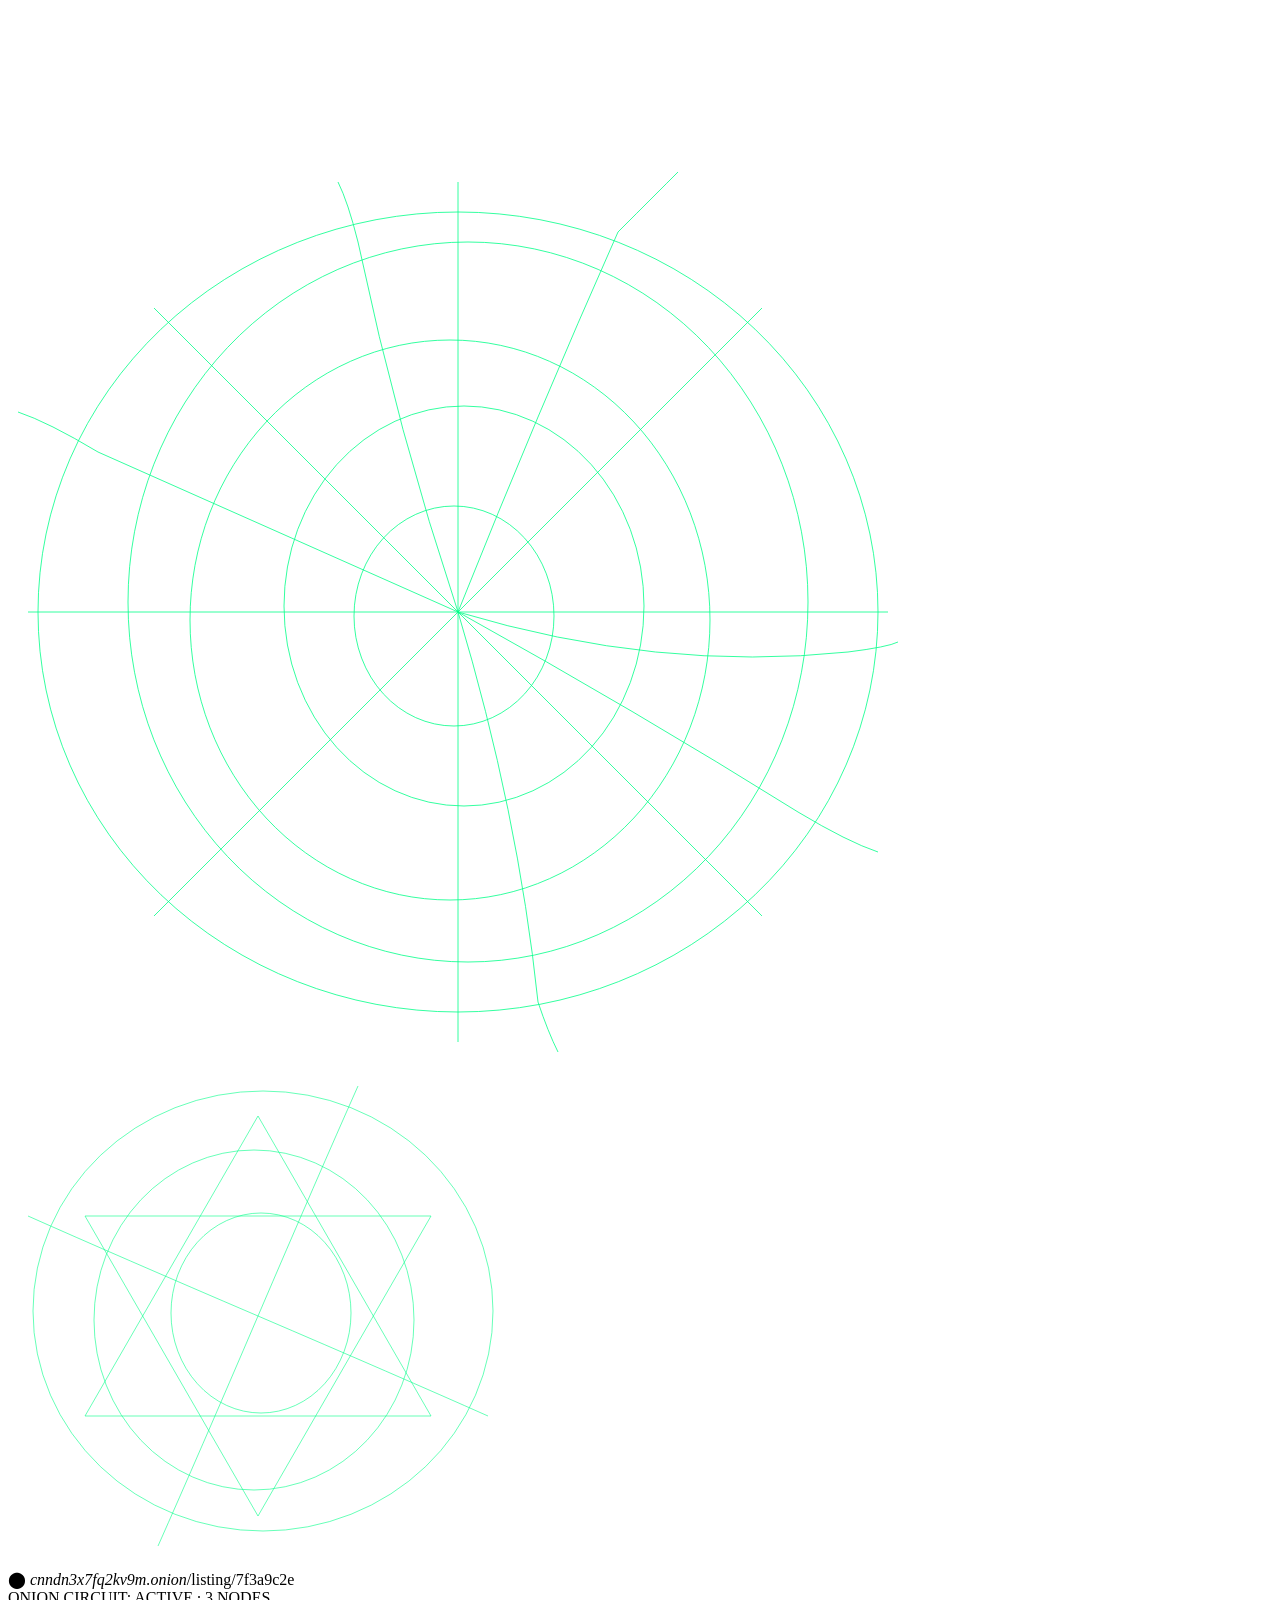
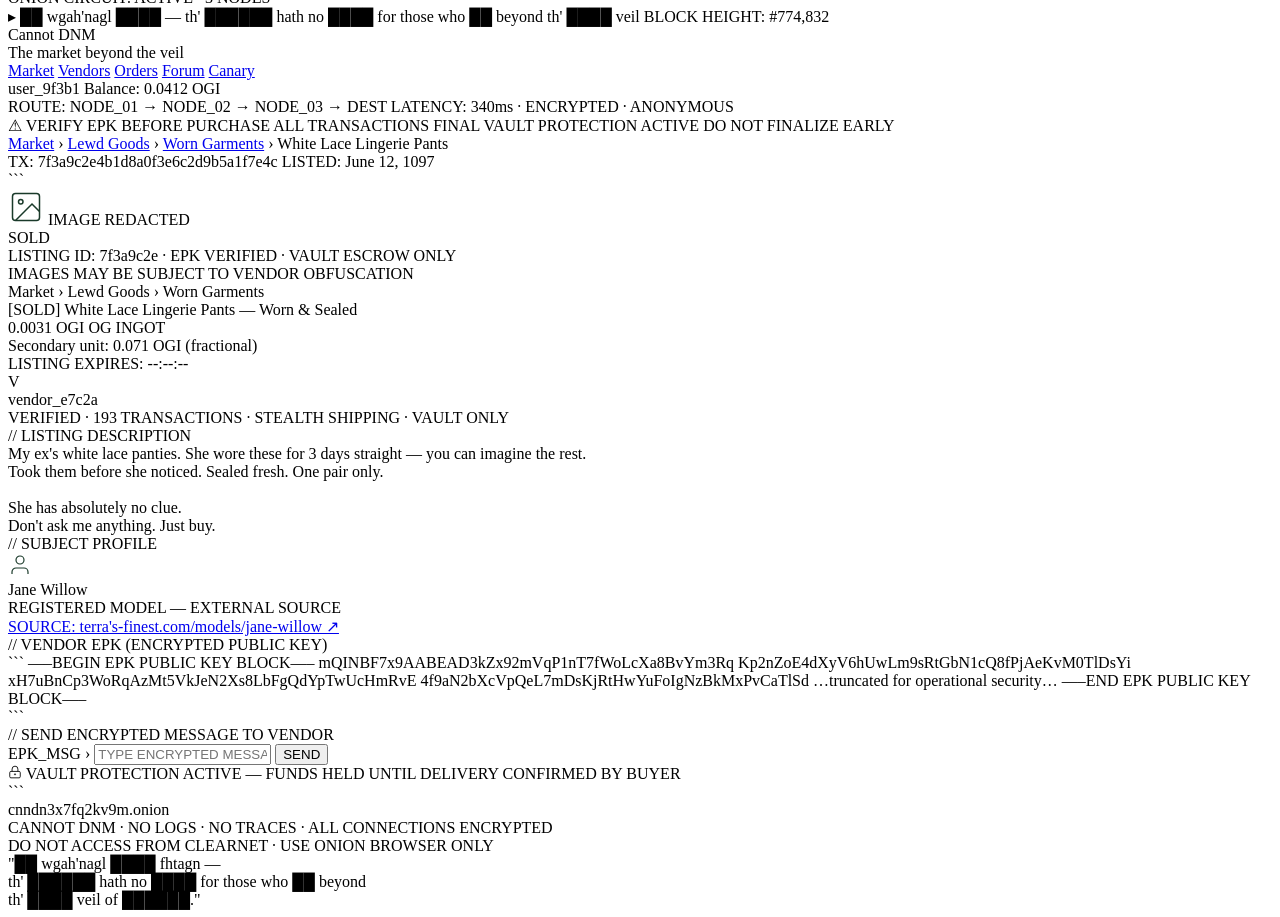
==== market.html @ 17453c57 "Create market.html" ====
<!DOCTYPE html>

<html lang="en">
<head>
<meta charset="UTF-8">
<meta name="viewport" content="width=device-width, initial-scale=1.0">
<meta name="robots" content="noindex, nofollow">
<title>Cannot DNM — Listing #7f3a9c2e</title>
<link rel="stylesheet" href="style.css">
</head>
<body>

<!-- SVGフィルター（SOLDスタンプかすれ） -->

<svg class="svg-filters">
  <defs>
    <filter id="roughen">
      <feTurbulence type="fractalNoise" baseFrequency="0.065" numOctaves="3" result="noise"/>
      <feDisplacementMap in="SourceGraphic" in2="noise" scale="2" xChannelSelector="R" yChannelSelector="G"/>
    </filter>
  </defs>
</svg>

<!-- 背景レイヤー -->

<div class="bg-layer">
  <div class="bg-noise"></div>
  <div class="vortex-outer">
    <svg width="900" height="900" viewBox="-450 -450 900 900" xmlns="http://www.w3.org/2000/svg">
      <g fill="none" stroke="#00ff88" stroke-width="0.8">
        <ellipse rx="420" ry="400" cx="0" cy="0"/>
        <ellipse rx="340" ry="360" cx="10" cy="-10"/>
        <ellipse rx="260" ry="280" cx="-8" cy="8"/>
        <ellipse rx="180" ry="200" cx="6" cy="-6"/>
        <ellipse rx="100" ry="110" cx="-4" cy="4"/>
        <path d="M0,0 Q80,-200 160,-380 Q200,-420 220,-440"/>
        <path d="M0,0 Q-180,-80 -360,-160 Q-410,-190 -440,-200"/>
        <path d="M0,0 Q60,200 80,390 Q90,420 100,440"/>
        <path d="M0,0 Q200,60 390,40 Q430,35 440,30"/>
        <path d="M0,0 Q-60,-180 -100,-370 Q-110,-410 -120,-430"/>
        <path d="M0,0 Q180,100 340,200 Q390,230 420,240"/>
        <line x1="0" y1="0" x2="0" y2="-430"/>
        <line x1="0" y1="0" x2="430" y2="0"/>
        <line x1="0" y1="0" x2="-430" y2="0"/>
        <line x1="0" y1="0" x2="0" y2="430"/>
        <line x1="0" y1="0" x2="304" y2="-304"/>
        <line x1="0" y1="0" x2="-304" y2="304"/>
        <line x1="0" y1="0" x2="304" y2="304"/>
        <line x1="0" y1="0" x2="-304" y2="-304"/>
      </g>
    </svg>
  </div>
  <div class="vortex-inner">
    <svg width="500" height="500" viewBox="-250 -250 500 500" xmlns="http://www.w3.org/2000/svg">
      <g fill="none" stroke="#00ff88" stroke-width="0.6">
        <ellipse rx="230" ry="220" cx="5" cy="-5"/>
        <ellipse rx="160" ry="170" cx="-4" cy="4"/>
        <ellipse rx="90" ry="100" cx="3" cy="-3"/>
        <path d="M0,0 Q60,-140 100,-230"/>
        <path d="M0,0 Q-140,-60 -230,-100"/>
        <path d="M0,0 Q-60,140 -100,230"/>
        <path d="M0,0 Q140,60 230,100"/>
        <polygon points="0,-200 173,100 -173,100"/>
        <polygon points="0,200 173,-100 -173,-100"/>
      </g>
    </svg>
  </div>
</div>

<div class="scanline"></div>

<div class="page">

<!-- ══ BROWSER BAR ══ -->

<div class="browser-bar">
  <div class="browser-dots">
    <div class="browser-dot r"></div>
    <div class="browser-dot y"></div>
    <div class="browser-dot g"></div>
  </div>
  <div class="browser-url-bar">
    <span class="url-lock">⬤</span>
    <span class="url-text">
      <em>cnndn3x7fq2kv9m.onion</em>/listing/7f3a9c2e
    </span>
  </div>
  <div class="browser-status">ONION CIRCUIT: ACTIVE · 3 NODES</div>
</div>

<!-- ══ SITE HEADER ══ -->

<header class="site-header">
  <div class="header-ticker">
    <span class="ticker-alert">▸ ██ wgah'nagl ████ — th' ██████ hath no ████ for those who ██ beyond th' ████ veil</span>
    <span>BLOCK HEIGHT: #774,832</span>
  </div>
  <div class="header-main">
    <div class="site-logo">
      <div class="logo-name">Cannot DNM</div>
      <div class="logo-tagline">The market beyond the veil</div>
    </div>
    <nav class="header-nav">
      <a href="#">Market</a>
      <a href="#">Vendors</a>
      <a href="#">Orders</a>
      <a href="#">Forum</a>
      <a href="#">Canary</a>
    </nav>
    <div class="header-user">
      <span class="user-badge">user_9f3b1</span>
      <span class="ogi-balance">Balance: <span>0.0412 OGI</span></span>
    </div>
  </div>
</header>

<!-- ══ NODE DISPLAY ══ -->

<div class="node-bar">
  <span>ROUTE:</span>
  <span class="node active">NODE_01</span>
  <span class="node-arrow">→</span>
  <span class="node active">NODE_02</span>
  <span class="node-arrow">→</span>
  <span class="node active">NODE_03</span>
  <span class="node-arrow">→</span>
  <span class="node-dest">DEST</span>
  <span style="margin-left:auto">LATENCY: 340ms · ENCRYPTED · ANONYMOUS</span>
</div>

<!-- ══ WARNING BANNER ══ -->

<div class="warning-banner">
  <span class="w-item hot">⚠ VERIFY EPK BEFORE PURCHASE</span>
  <span class="w-item">ALL TRANSACTIONS FINAL</span>
  <span class="w-item hot">VAULT PROTECTION ACTIVE</span>
  <span class="w-item">DO NOT FINALIZE EARLY</span>
</div>

<!-- ══ BREADCRUMB ══ -->

<div class="breadcrumb">
  <a href="#">Market</a>
  <span class="sep">›</span>
  <a href="#">Lewd Goods</a>
  <span class="sep">›</span>
  <a href="#">Worn Garments</a>
  <span class="sep">›</span>
  White Lace Lingerie Pants
</div>

<!-- ══ MAIN ══ -->

<main class="content">

  <!-- TX / META -->

  <div class="meta-row">
    <span class="tx-id">TX: <span>7f3a9c2e4b1d8a0f3e6c2d9b5a1f7e4c</span></span>
    <span class="listing-date-top">LISTED: <span>June 12, 1097</span></span>
  </div>

  <div class="product-layout">

```
<!-- 左: 写真 -->
<div class="product-img-outer">
  <div class="product-img-wrap">

    <!-- 商品写真: images/vendor.jpg -->
    <img src="images/vendor.jpg" alt="listing"
         onerror="this.style.display='none'">

    <div class="img-placeholder">
      <svg width="36" height="36" viewBox="0 0 24 24" fill="none"
           stroke="#1a3a2a" stroke-width="1">
        <rect x="3" y="3" width="18" height="18" rx="2"/>
        <circle cx="8.5" cy="8.5" r="1.5"/>
        <polyline points="21 15 16 10 5 21"/>
      </svg>
      <span>IMAGE REDACTED</span>
    </div>

    <!-- SOLD ゴム印 -->
    <div class="sold-stamp-wrap">
      <div class="sold-stamp">SOLD</div>
    </div>
  </div>

  <div class="img-caption">
    LISTING ID: 7f3a9c2e · EPK VERIFIED · VAULT ESCROW ONLY<br>
    IMAGES MAY BE SUBJECT TO VENDOR OBFUSCATION
  </div>
</div>

<!-- 右: 商品情報 -->
<div class="product-info-col">

  <div class="product-category">
    Market <span>›</span> Lewd Goods <span>›</span> Worn Garments
  </div>

  <div class="product-title">
    <span class="sold-tag">[SOLD]</span>
    White Lace Lingerie Pants — Worn &amp; Sealed
  </div>

  <!-- 価格 -->
  <div class="price-block">
    <div class="price-row">
      <span class="price-main">0.0031 OGI</span>
      <span class="price-unit">OG INGOT</span>
    </div>
    <div class="price-equiv">
      Secondary unit: <span>0.071 OGI (fractional)</span>
    </div>
    <div class="countdown-row">
      LISTING EXPIRES: <span>--:--:--</span>
    </div>
  </div>

  <!-- 出品者 -->
  <div class="vendor-block">
    <div class="vendor-icon">V</div>
    <div>
      <div class="vendor-name">vendor_e7c2a</div>
      <div class="vendor-meta">
        VERIFIED · 193 TRANSACTIONS · STEALTH SHIPPING · VAULT ONLY
      </div>
    </div>
  </div>

  <!-- 説明文 -->
  <div class="desc-block">
    <div class="block-label">// LISTING DESCRIPTION</div>
    <div class="desc-text">
      My ex's white lace panties.
      She wore these for <span class="hl">3 days straight</span> —
      you can imagine the rest.<br>
      Took them before she noticed.
      <span class="hl">Sealed fresh.</span>
      One pair only.<br><br>
      She has <span class="hl">absolutely no clue.</span><br>
      Don't ask me anything. Just buy.
    </div>
  </div>

  <!-- Jane Willow 補足 -->
  <div class="source-block">
    <div class="block-label">// SUBJECT PROFILE</div>
    <div class="source-inner">
      <div class="source-photo">
        <!-- 証明写真: images/jane.jpg (3:4比率) -->
        <img src="images/jane.jpg" alt="Jane Willow"
             onerror="this.style.display='none'">
        <div class="source-photo-ph">
          <svg width="24" height="24" viewBox="0 0 24 24" fill="none"
               stroke="#1a3a2a" stroke-width="1.2">
            <path d="M20 21v-2a4 4 0 0 0-4-4H8a4 4 0 0 0-4 4v2"/>
            <circle cx="12" cy="7" r="4"/>
          </svg>
        </div>
      </div>
      <div class="source-info">
        <div class="source-name">Jane Willow</div>
        <div class="source-role">REGISTERED MODEL — EXTERNAL SOURCE</div>
        <a class="source-link"
           href="https://tadokoroikishima-ops.github.io/teatime-hill-willowVC10/profile.html"
           target="_blank" rel="noopener noreferrer">
          SOURCE: terra's-finest.com/models/jane-willow ↗
        </a>
      </div>
    </div>
  </div>

  <!-- EPK（旧PGP） -->
  <div class="epk-block">
    <div class="block-label">// VENDOR EPK (ENCRYPTED PUBLIC KEY)</div>
    <div class="epk-box">
```

—–BEGIN EPK PUBLIC KEY BLOCK—–
mQINBF7x9AABEAD3kZx92mVqP1nT7fWoLcXa8BvYm3Rq
Kp2nZoE4dXyV6hUwLm9sRtGbN1cQ8fPjAeKvM0TlDsYi
xH7uBnCp3WoRqAzMt5VkJeN2Xs8LbFgQdYpTwUcHmRvE
4f9aN2bXcVpQeL7mDsKjRtHwYuFoIgNzBkMxPvCaTlSd
…truncated for operational security…
—–END EPK PUBLIC KEY BLOCK—–
</div>
</div>

```
  <!-- 暗号メッセージ欄 -->
  <div class="msg-block">
    <div class="block-label">// SEND ENCRYPTED MESSAGE TO VENDOR</div>
    <div class="msg-input-wrap">
      <span class="msg-prefix">EPK_MSG ›</span>
      <input class="msg-input" id="msgInput" type="text"
             placeholder="TYPE ENCRYPTED MESSAGE TO VENDOR..."
             onkeydown="if(event.key==='Enter') sendMsg()">
      <button class="msg-send" onclick="sendMsg()">SEND</button>
    </div>
  </div>

  <!-- VAULT（旧Escrow） -->
  <div class="vault-block">
    <svg class="vault-icon" width="14" height="14" viewBox="0 0 24 24"
         fill="none" stroke="currentColor" stroke-width="1.5">
      <rect x="3" y="11" width="18" height="11" rx="2"/>
      <path d="M7 11V7a5 5 0 0 1 10 0v4"/>
      <circle cx="12" cy="16" r="1"/>
    </svg>
    <span>VAULT PROTECTION ACTIVE — FUNDS HELD UNTIL DELIVERY CONFIRMED BY BUYER</span>
  </div>

</div>
```

  </div>
</main>

<!-- ══ FOOTER ══ -->

<footer class="site-footer">
  <div class="footer-onion">cnndn3x7fq2kv9m.onion</div>
  CANNOT DNM · NO LOGS · NO TRACES · ALL CONNECTIONS ENCRYPTED<br>
  DO NOT ACCESS FROM CLEARNET · USE ONION BROWSER ONLY
  <div class="footer-quote">
    "██ wgah'nagl ████ fhtagn —<br>
    th' ██████ hath no ████ for those who ██ beyond<br>
    th' ████ veil of ██████."
  </div>
</footer>

</div><!-- /page -->
<script src="app.js"></script>
</body>
</html>
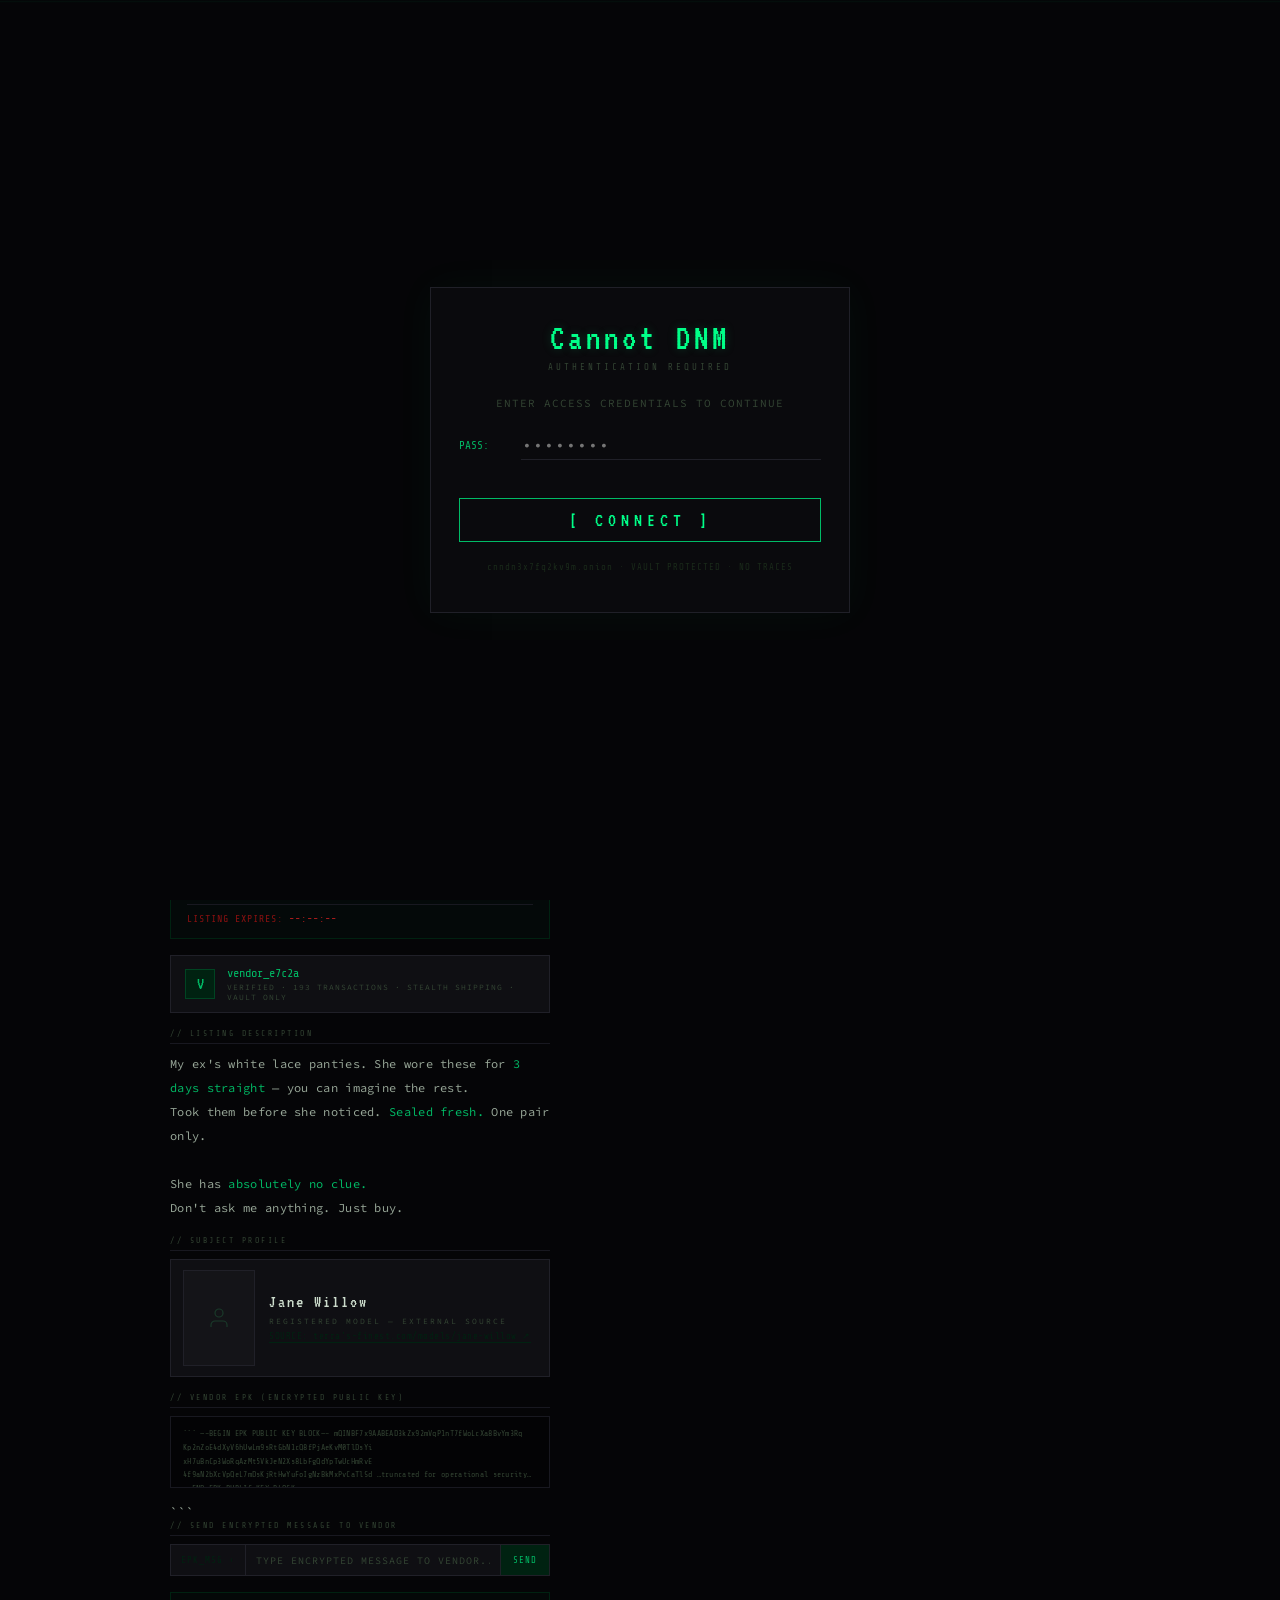
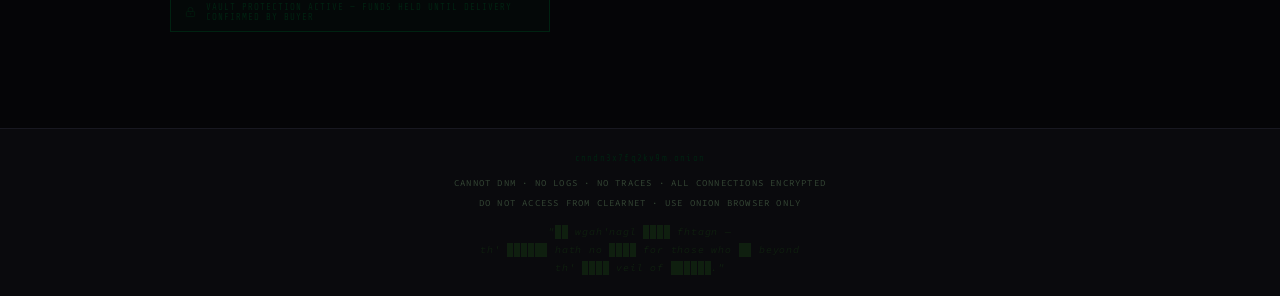
==== commit 55014982: "Create market.html" ====
--- a/market.html
+++ b/market.html
@@ -9,6 +9,64 @@
 <link rel="stylesheet" href="style.css">
 </head>
 <body>
+
+<!-- ══ PASSWORD GATE（直書き・JS最小限）══ -->
+
+<div id="passGate" style="
+  position:fixed; inset:0; z-index:9999;
+  background:#050507;
+  display:flex; align-items:center; justify-content:center;
+">
+  <div style="
+    width:420px; max-width:92vw;
+    background:#0a0a0d;
+    border:1px solid #202028;
+    box-shadow:0 0 40px rgba(0,255,136,.04);
+    padding:32px 28px 36px;
+    text-align:center;
+  ">
+    <div style="font-family:'VT323',monospace;font-size:36px;color:#00ff88;letter-spacing:4px;margin-bottom:6px;text-shadow:0 0 10px #00bb6644;">Cannot DNM</div>
+    <div style="font-size:9px;color:#334433;letter-spacing:3px;text-transform:uppercase;margin-bottom:24px;font-family:'Share Tech Mono',monospace;">AUTHENTICATION REQUIRED</div>
+    <div style="font-size:11px;color:#334433;letter-spacing:1px;margin-bottom:20px;">ENTER ACCESS CREDENTIALS TO CONTINUE</div>
+    <div style="display:flex;align-items:center;gap:10px;margin-bottom:8px;">
+      <span style="font-family:'Share Tech Mono',monospace;font-size:11px;color:#00bb66;width:52px;text-align:left;flex-shrink:0;">PASS:</span>
+      <input id="passInput" type="password" placeholder="••••••••"
+        style="flex:1;background:transparent;border:none;border-bottom:1px solid #202028;
+               color:#00ff88;font-family:'Source Code Pro',monospace;font-size:13px;
+               letter-spacing:3px;padding:6px 2px;outline:none;caret-color:#00ff88;">
+    </div>
+    <div id="passError" style="font-size:10px;color:#dd2222;letter-spacing:1px;min-height:18px;margin-bottom:12px;font-family:'Share Tech Mono',monospace;"></div>
+    <button id="passBtn"
+      style="width:100%;padding:11px 0;background:transparent;
+             border:1px solid #00bb66;color:#00ff88;
+             font-family:'VT323',monospace;font-size:20px;
+             letter-spacing:5px;cursor:pointer;">
+      [ CONNECT ]
+    </button>
+    <div style="margin-top:16px;font-size:9px;color:#1a2a1a;letter-spacing:1px;line-height:2;font-family:'Share Tech Mono',monospace;">
+      cnndn3x7fq2kv9m.onion · VAULT PROTECTED · NO TRACES
+    </div>
+  </div>
+</div>
+
+<script>
+(function() {
+  function checkPass() {
+    var val = document.getElementById('passInput').value;
+    if (val === 'hillock7') {
+      document.getElementById('passGate').style.display = 'none';
+    } else {
+      document.getElementById('passError').textContent = '> ACCESS DENIED — INVALID CREDENTIALS';
+      document.getElementById('passInput').value = '';
+      document.getElementById('passInput').focus();
+    }
+  }
+  document.getElementById('passBtn').addEventListener('click', checkPass);
+  document.getElementById('passInput').addEventListener('keydown', function(e) {
+    if (e.key === 'Enter') checkPass();
+  });
+})();
+</script>
 
 <!-- SVGフィルター（SOLDスタンプかすれ） -->
 
--- a/style.css
+++ b/style.css
@@ -0,0 +1,310 @@
+@import url('https://fonts.googleapis.com/css2?family=VT323&family=Share+Tech+Mono&family=Source+Code+Pro:wght@300;400;500;600;700&display=swap');
+
+:root {
+  --bg:         #050507;
+  --surface:    #0a0a0d;
+  --surface2:   #0f0f13;
+  --surface3:   #141418;
+  --border:     #181820;
+  --border2:    #202028;
+  --green:      #00ff88;
+  --green-dim:  #00bb66;
+  --green-dark: #002211;
+  --green-faint:#001a0d;
+  --red:        #dd2222;
+  --red-dim:    #881111;
+  --amber:      #ffaa00;
+  --text:       #99a899;
+  --text-bright:#ccdccc;
+  --text-dim:   #334433;
+  --font-body:  'Source Code Pro', 'Courier New', monospace;
+  --font-title: 'VT323', monospace;
+  --font-mono:  'Share Tech Mono', monospace;
+}
+
+*, *::before, *::after { margin:0; padding:0; box-sizing:border-box; }
+html { scroll-behavior: smooth; }
+body {
+  background: var(--bg);
+  color: var(--text);
+  font-family: var(--font-body);
+  font-size: 13px;
+  min-height: 100vh;
+  overflow-x: hidden;
+  cursor: crosshair;
+}
+
+@keyframes blink {
+  0%,100% { opacity:1; } 50% { opacity:0; }
+}
+@keyframes flicker {
+  0%,89%,91%,95%,100% { opacity:1; }
+  90% { opacity:.3; } 93% { opacity:.7; } 96% { opacity:.4; }
+}
+@keyframes glow-pulse {
+  0%,100% { text-shadow: 0 0 8px var(--green), 0 0 16px #00ff8833; }
+  50%     { text-shadow: 0 0 16px var(--green), 0 0 32px #00ff8855, 0 0 48px #00ff8822; }
+}
+@keyframes scanline {
+  0%   { transform: translateY(-100%); }
+  100% { transform: translateY(100vh); }
+}
+@keyframes fadeIn {
+  from { opacity:0; transform:translateY(6px); }
+  to   { opacity:1; transform:translateY(0); }
+}
+@keyframes rotate-cw {
+  from { transform: rotate(0deg); }
+  to   { transform: rotate(360deg); }
+}
+@keyframes rotate-ccw {
+  from { transform: rotate(0deg); }
+  to   { transform: rotate(-360deg); }
+}
+@keyframes countdown-blink {
+  0%,100% { opacity:1; } 50% { opacity:.3; }
+}
+@keyframes node-travel {
+  0%   { opacity:.2; } 50% { opacity:1; } 100% { opacity:.2; }
+}
+
+.scanline {
+  position: fixed; top:0; left:0; right:0;
+  height: 3px;
+  background: linear-gradient(transparent, rgba(0,255,136,.04), transparent);
+  z-index: 9999;
+  pointer-events: none;
+  animation: scanline 10s linear infinite;
+}
+
+.bg-layer { position: fixed; inset:0; z-index:0; pointer-events: none; overflow: hidden; }
+.bg-noise {
+  position: absolute; inset:0;
+  background-image: url("data:image/svg+xml,%3Csvg viewBox='0 0 200 200' xmlns='http://www.w3.org/2000/svg'%3E%3Cfilter id='n'%3E%3CfeTurbulence type='fractalNoise' baseFrequency='0.85' numOctaves='4' stitchTiles='stitch'/%3E%3C/filter%3E%3Crect width='100%25' height='100%25' filter='url(%23n)' opacity='0.035'/%3E%3C/svg%3E");
+  background-size: 200px;
+  opacity: .5;
+}
+.vortex-outer {
+  position: absolute;
+  top:50%; left:50%;
+  width: 900px; height: 900px;
+  margin: -450px 0 0 -450px;
+  animation: rotate-cw 80s linear infinite;
+  opacity: .018;
+}
+.vortex-inner {
+  position: absolute;
+  top:50%; left:50%;
+  width: 500px; height: 500px;
+  margin: -250px 0 0 -250px;
+  animation: rotate-ccw 55s linear infinite;
+  opacity: .022;
+}
+.page { position:relative; z-index:1; }
+
+/* LOGIN */
+.login-body { display: flex; align-items: center; justify-content: center; min-height: 100vh; }
+.terminal-wrap {
+  width: 560px; max-width: 94vw;
+  background: var(--surface);
+  border: 1px solid var(--border2);
+  box-shadow: 0 0 40px rgba(0,255,136,.04), inset 0 0 40px rgba(0,0,0,.5);
+  animation: fadeIn .6s ease;
+}
+.terminal-titlebar {
+  background: var(--surface2);
+  border-bottom: 1px solid var(--border2);
+  padding: 7px 14px;
+  display: flex; align-items: center; gap: 8px;
+  font-size: 10px; color: var(--text-dim); letter-spacing: 1px;
+}
+.term-dot { width: 9px; height: 9px; border-radius: 50%; }
+.term-dot.r { background:#331111; }
+.term-dot.y { background:#333311; }
+.term-dot.g { background:#113311; }
+.term-title { margin-left:8px; letter-spacing:2px; font-family: var(--font-mono); }
+.terminal-body { padding: 28px 28px 32px; }
+.term-line { font-family: var(--font-body); font-size: 12px; color: var(--text-dim); letter-spacing: .5px; line-height: 2; white-space: nowrap; overflow: hidden; }
+.term-line.green  { color: var(--green-dim); }
+.term-line.bright { color: var(--text-bright); }
+.term-line.amber  { color: var(--amber); animation: flicker 8s infinite; }
+.term-line.gap    { margin-bottom: 12px; }
+.term-logo { font-family: var(--font-title); font-size: 42px; color: var(--green); letter-spacing: 6px; line-height: 1; margin: 8px 0 4px; animation: glow-pulse 4s ease-in-out infinite; }
+.term-sub  { font-size: 9px; color: var(--text-dim); letter-spacing: 3px; text-transform: uppercase; margin-bottom: 20px; }
+.term-divider { border: none; border-top: 1px solid var(--border2); margin: 16px 0; }
+.login-form { margin-top: 20px; }
+.login-row { display: flex; align-items: center; gap: 12px; margin-bottom: 12px; }
+.login-label { font-family: var(--font-mono); font-size: 12px; color: var(--green-dim); width: 60px; flex-shrink: 0; letter-spacing: 1px; }
+.login-input {
+  flex: 1; background: transparent; border: none;
+  border-bottom: 1px solid var(--border2);
+  color: var(--green); font-family: var(--font-body);
+  font-size: 13px; letter-spacing: 2px; padding: 4px 2px;
+  outline: none; caret-color: var(--green); transition: border-color .15s;
+}
+.login-input:focus { border-color: var(--green-dim); }
+.login-input::placeholder { color: var(--text-dim); letter-spacing: 1px; }
+.login-error { font-size: 10px; color: var(--red); letter-spacing: 1px; min-height: 16px; margin: 4px 0 12px 72px; }
+.login-btn {
+  display: block; width: 100%; padding: 10px 0; margin-top: 20px;
+  background: transparent; border: 1px solid var(--green-dim);
+  color: var(--green); font-family: var(--font-title);
+  font-size: 22px; letter-spacing: 6px; cursor: pointer;
+  transition: background .15s, box-shadow .15s;
+}
+.login-btn:hover { background: var(--green-dark); box-shadow: 0 0 16px rgba(0,255,136,.1); }
+.login-footer { margin-top: 20px; font-size: 9px; color: var(--text-dim); letter-spacing: 1px; line-height: 2; text-align: center; }
+.cursor { display: inline-block; width: 8px; height: 13px; background: var(--green); vertical-align: middle; animation: blink .8s step-end infinite; margin-left: 2px; }
+
+/* BROWSER BAR */
+.browser-bar { background: #060608; border-bottom: 1px solid var(--border); padding: 6px 14px; display: flex; align-items: center; gap: 10px; font-size: 10px; color: var(--text-dim); user-select: none; }
+.browser-dots { display:flex; gap:5px; }
+.browser-dot { width: 9px; height: 9px; border-radius: 50%; }
+.browser-dot.r { background:#221010; }
+.browser-dot.y { background:#222210; }
+.browser-dot.g { background:#102210; }
+.browser-url-bar { flex:1; background: var(--surface); border: 1px solid var(--border2); border-radius: 3px; padding: 3px 10px; font-family: var(--font-body); font-size: 10px; color: #2a4a3a; display: flex; align-items: center; gap:6px; max-width: 500px; margin: 0 auto; }
+.url-lock { color: var(--green-dark); font-size:9px; }
+.url-text { color: #2a5a3a; letter-spacing:.2px; }
+.url-text em { color: var(--green-dark); font-style:normal; }
+.browser-status { font-size: 9px; color: var(--text-dim); letter-spacing: 1px; }
+
+/* HEADER */
+.site-header { background: var(--surface); border-bottom: 1px solid var(--border); }
+.header-ticker { background: var(--green-faint); border-bottom: 1px solid var(--border); padding: 5px 20px; font-size: 9px; color: var(--text-dim); letter-spacing: 1.5px; display: flex; justify-content: space-between; align-items: center; animation: flicker 12s infinite; }
+.ticker-alert { color: var(--green-dim); }
+.header-main { display: flex; align-items: center; justify-content: space-between; padding: 12px 20px; }
+.site-logo { display:flex; flex-direction:column; gap:1px; }
+.logo-name { font-family: var(--font-title); font-size: 36px; color: var(--green); letter-spacing: 5px; line-height: 1; animation: glow-pulse 5s ease-in-out infinite; }
+.logo-tagline { font-size: 8px; color: var(--text-dim); letter-spacing: 3px; text-transform: uppercase; }
+.header-nav { display: flex; gap:20px; font-size: 10px; letter-spacing: 1px; text-transform: uppercase; }
+.header-nav a { color: var(--text-dim); text-decoration: none; transition: color .15s; }
+.header-nav a:hover { color: var(--green); }
+.header-user { display: flex; align-items:center; gap:12px; font-size: 10px; }
+.user-badge { color: var(--green-dim); border: 1px solid var(--green-dark); padding: 3px 10px; font-family: var(--font-mono); letter-spacing: 1px; }
+.ogi-balance { color: var(--text-dim); }
+.ogi-balance span { color: var(--green); font-family: var(--font-mono); }
+
+/* NODE BAR */
+.node-bar { background: var(--surface2); border-bottom: 1px solid var(--border); padding: 5px 20px; font-family: var(--font-mono); font-size: 9px; color: var(--text-dim); letter-spacing: 1px; display: flex; align-items: center; gap: 6px; }
+.node { color: var(--green-dark); }
+.node.active { color: var(--green-dim); animation: node-travel 2s ease-in-out infinite; }
+.node-arrow { color: var(--text-dim); margin: 0 2px; }
+.node-dest { color: var(--green); }
+
+/* WARNING */
+.warning-banner { background: var(--green-dark); border-bottom: 1px solid #004422; border-top: 1px solid #004422; padding: 6px 20px; font-size: 9px; color: var(--green-dark); letter-spacing: 1.8px; text-align: center; text-transform: uppercase; display: flex; justify-content: center; gap: 20px; flex-wrap: wrap; }
+.warning-banner .w-item { color: var(--green-dim); }
+.warning-banner .w-item.hot { color: var(--green); animation: flicker 7s infinite; }
+
+/* BREADCRUMB */
+.breadcrumb { padding: 7px 20px; font-size: 9px; color: var(--text-dim); letter-spacing: 1px; border-bottom: 1px solid var(--border); background: var(--surface); }
+.breadcrumb a { color: var(--text-dim); text-decoration:none; }
+.breadcrumb a:hover { color: var(--green); }
+.breadcrumb .sep { color: var(--border2); margin: 0 6px; }
+
+/* CONTENT */
+.content { max-width: 980px; margin: 0 auto; padding: 28px 20px 48px; animation: fadeIn .7s ease; }
+.meta-row { display: flex; align-items: center; justify-content: space-between; margin-bottom: 20px; font-size: 9px; color: var(--text-dim); letter-spacing: 1px; font-family: var(--font-mono); flex-wrap: wrap; gap: 8px; }
+.tx-id { color: #2a4a3a; }
+.tx-id span { color: var(--green-dark); }
+.listing-date-top span { color: #2a4a3a; }
+
+/* PRODUCT LAYOUT */
+.product-layout { display: grid; grid-template-columns: 380px 1fr; gap: 36px; align-items: start; }
+.product-img-outer { position: relative; }
+.product-img-wrap { position: relative; width: 100%; aspect-ratio: 4/3; background: var(--surface2); border: 1px solid var(--border2); overflow: hidden; }
+.product-img-wrap img { width:100%; height:100%; object-fit: cover; display:block; filter: saturate(.75) brightness(.85); }
+.img-placeholder { position: absolute; inset:0; display: flex; flex-direction:column; align-items:center; justify-content:center; gap: 8px; color: var(--text-dim); font-size: 9px; letter-spacing: 2px; }
+.sold-stamp-wrap { position: absolute; inset:0; display: flex; align-items:center; justify-content:center; z-index: 2; background: rgba(0,0,0,.55); }
+.sold-stamp {
+  font-family: var(--font-title);
+  font-size: 52px; letter-spacing: 8px; color: var(--red);
+  transform: rotate(-14deg);
+  border: 4px solid var(--red);
+  padding: 4px 16px; line-height: 1;
+  text-shadow: 2px 2px 0 #aa000044, -1px -1px 0 #ff000022, 3px 0 0 #cc000033, 0 -2px 0 #dd000022;
+  box-shadow: inset 2px 2px 4px #ff000011, inset -2px -2px 4px #aa000011, 2px 2px 8px #dd000022;
+  filter: url(#roughen);
+  opacity: .88;
+}
+.svg-filters { position:absolute; width:0; height:0; }
+.img-caption { padding: 7px 10px; font-size: 8px; color: var(--text-dim); letter-spacing: .8px; border: 1px solid var(--border); border-top: none; background: var(--surface); line-height: 1.8; font-family: var(--font-mono); }
+.product-category { font-size: 8px; letter-spacing: 2px; color: var(--text-dim); text-transform: uppercase; margin-bottom: 10px; font-family: var(--font-mono); }
+.product-category span { color: var(--green-dark); }
+.product-title { font-family: var(--font-title); font-size: 26px; color: var(--text-bright); letter-spacing: 2px; line-height: 1.3; margin-bottom: 18px; }
+.sold-tag { color: var(--red); font-size: 20px; margin-right: 6px; text-shadow: 0 0 8px #dd222244; }
+
+/* PRICE */
+.price-block { border: 1px solid var(--green-dark); background: rgba(0,255,136,.02); padding: 14px 16px; margin-bottom: 16px; }
+.price-row { display: flex; align-items:baseline; gap:10px; margin-bottom: 6px; }
+.price-main { font-family: var(--font-mono); font-size: 24px; font-weight: 700; color: var(--green); text-shadow: 0 0 10px var(--green-dim); letter-spacing: 2px; }
+.price-unit { font-size: 10px; color: var(--green-dim); letter-spacing: 2px; }
+.price-equiv { font-size: 9px; color: var(--text-dim); margin-bottom: 10px; font-family: var(--font-mono); }
+.price-equiv span { color: #2a4a3a; }
+.countdown-row { font-family: var(--font-mono); font-size: 10px; color: var(--red-dim); letter-spacing: 1px; padding-top: 8px; border-top: 1px solid var(--border); animation: countdown-blink 2s ease-in-out infinite; }
+.countdown-row span { color: var(--red); }
+
+/* VENDOR */
+.vendor-block { display: flex; align-items:center; gap:12px; padding: 10px 14px; background: var(--surface2); border: 1px solid var(--border2); margin-bottom: 16px; }
+.vendor-icon { width: 30px; height: 30px; background: var(--green-dark); border: 1px solid #004422; display: flex; align-items:center; justify-content:center; font-family: var(--font-title); font-size: 18px; color: var(--green-dim); flex-shrink: 0; }
+.vendor-name { font-family: var(--font-mono); font-size: 12px; color: var(--green-dim); margin-bottom: 2px; }
+.vendor-meta { font-size: 8px; color: var(--text-dim); letter-spacing: 1px; }
+
+/* DESC */
+.desc-block { margin-bottom: 16px; }
+.block-label { font-size: 8px; letter-spacing: 2.5px; color: var(--text-dim); text-transform: uppercase; margin-bottom: 8px; padding-bottom: 5px; border-bottom: 1px solid var(--border); font-family: var(--font-mono); }
+.desc-text { font-size: 12px; line-height: 2; color: var(--text); letter-spacing: .3px; }
+.desc-text .hl { color: var(--green-dim); }
+
+/* SOURCE */
+.source-block { margin-bottom: 16px; }
+.source-inner { display: flex; align-items:center; gap:14px; padding: 10px 12px; background: var(--surface2); border: 1px solid var(--border2); }
+.source-photo { width: 72px; height: 96px; flex-shrink: 0; background: var(--surface3); border: 1px solid var(--border2); overflow: hidden; position: relative; display: flex; align-items:center; justify-content:center; }
+.source-photo img { width:100%; height:100%; object-fit: cover; filter: saturate(.7) brightness(.8); }
+.source-photo-ph { position: absolute; inset:0; display: flex; align-items:center; justify-content:center; }
+.source-info { display:flex; flex-direction:column; gap:5px; }
+.source-name { font-family: var(--font-title); font-size: 18px; color: var(--text-bright); letter-spacing: 2px; }
+.source-role { font-size: 8px; color: var(--text-dim); letter-spacing: 2px; text-transform: uppercase; }
+.source-link { font-size: 9px; color: var(--green-dark); text-decoration: none; letter-spacing: .5px; border-bottom: 1px solid #002211; padding-bottom: 1px; transition: color .15s, border-color .15s; word-break: break-all; font-family: var(--font-mono); }
+.source-link:hover { color: var(--green-dim); border-color: var(--green-dark); }
+
+/* EPK */
+.epk-block { margin-bottom: 16px; }
+.epk-box { background: #030305; border: 1px solid var(--border); padding: 10px 12px; font-size: 8px; color: var(--text-dim); line-height: 1.7; letter-spacing: .3px; max-height: 72px; overflow: hidden; font-family: var(--font-mono); }
+
+/* MSG */
+.msg-block { margin-bottom: 16px; }
+.msg-input-wrap { display: flex; border: 1px solid var(--border2); background: var(--surface2); }
+.msg-prefix { padding: 8px 10px; font-size: 9px; color: var(--green-dark); font-family: var(--font-mono); letter-spacing: 1px; border-right: 1px solid var(--border2); white-space: nowrap; display: flex; align-items:center; }
+.msg-input { flex:1; background: transparent; border: none; color: var(--text-dim); font-family: var(--font-body); font-size: 11px; padding: 8px 10px; outline: none; letter-spacing: .5px; }
+.msg-input::placeholder { color: var(--text-dim); font-size: 10px; letter-spacing:1px; }
+.msg-input:focus { color: var(--text); }
+.msg-send { background: var(--green-dark); border: none; border-left: 1px solid var(--border2); color: var(--green-dim); font-family: var(--font-mono); font-size: 9px; letter-spacing: 1px; padding: 0 12px; cursor: pointer; transition: background .15s; }
+.msg-send:hover { background: #003322; color: var(--green); }
+
+/* VAULT */
+.vault-block { display: flex; align-items:center; gap:10px; padding: 9px 14px; background: rgba(0,255,136,.015); border: 1px solid var(--green-dark); font-size: 9px; color: var(--green-dark); letter-spacing: 1px; font-family: var(--font-mono); }
+.vault-icon { font-size: 13px; color: var(--green-dark); }
+
+/* FOOTER */
+.site-footer { border-top: 1px solid var(--border); padding: 20px; margin-top: 48px; background: var(--surface); text-align: center; font-size: 9px; color: var(--text-dim); letter-spacing: 1.2px; line-height: 2.2; }
+.footer-onion { font-family: var(--font-mono); color: var(--green-dark); margin-bottom: 4px; }
+.footer-quote { margin-top: 10px; font-size: 10px; color: #0f1f0f; font-style: italic; letter-spacing: .8px; line-height: 1.8; animation: flicker 18s infinite; }
+
+/* MOBILE */
+@media (max-width: 768px) {
+  .product-layout { grid-template-columns: 1fr; gap:20px; }
+  .header-nav { display:none; }
+  .header-user { font-size:9px; }
+  .logo-name { font-size:28px; }
+  .product-title { font-size:20px; }
+  .price-main { font-size:18px; }
+  .node-bar { font-size:8px; gap:4px; }
+  .meta-row { font-size:8px; }
+}
+@media (max-width: 480px) {
+  .header-main { flex-wrap:wrap; gap:10px; }
+  .warning-banner { gap:10px; font-size:8px; }
+  .content { padding:16px 14px 40px; }
+}
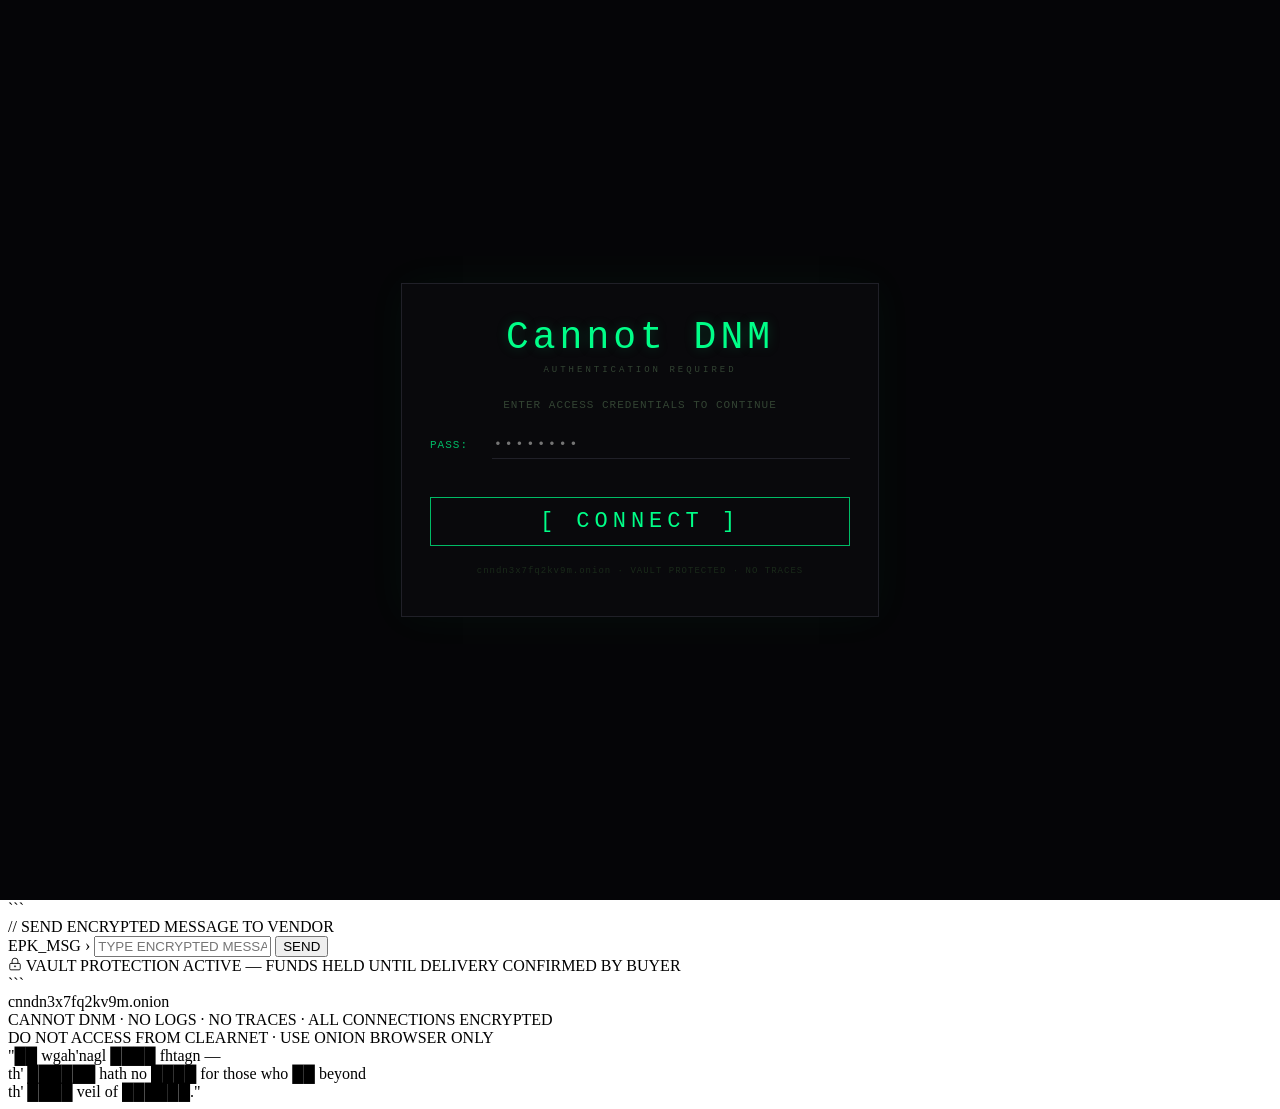
==== commit 69a67002: "Create market.html" ====
--- a/market.html
+++ b/market.html
@@ -5,42 +5,59 @@
 <meta charset="UTF-8">
 <meta name="viewport" content="width=device-width, initial-scale=1.0">
 <meta name="robots" content="noindex, nofollow">
+<link rel="icon" type="image/png" href="images/icon.png">
+<link rel="apple-touch-icon" href="images/icon.png">
 <title>Cannot DNM — Listing #7f3a9c2e</title>
 <link rel="stylesheet" href="style.css">
 </head>
 <body>
 
-<!-- ══ PASSWORD GATE（直書き・JS最小限）══ -->
+<!-- SVGフィルター（SOLDかすれ） -->
+
+<svg class="svg-filters">
+  <defs>
+    <filter id="roughen">
+      <feTurbulence type="fractalNoise" baseFrequency="0.065" numOctaves="3" result="noise"/>
+      <feDisplacementMap in="SourceGraphic" in2="noise" scale="2" xChannelSelector="R" yChannelSelector="G"/>
+    </filter>
+  </defs>
+</svg>
+
+<!-- ══ パスワードゲート（直書き）══ -->
 
 <div id="passGate" style="
-  position:fixed; inset:0; z-index:9999;
+  position:fixed;inset:0;z-index:9999;
   background:#050507;
-  display:flex; align-items:center; justify-content:center;
+  display:flex;align-items:center;justify-content:center;
 ">
   <div style="
-    width:420px; max-width:92vw;
-    background:#0a0a0d;
+    width:420px;max-width:92vw;
+    background:rgba(10,10,13,.96);
     border:1px solid #202028;
     box-shadow:0 0 40px rgba(0,255,136,.04);
     padding:32px 28px 36px;
     text-align:center;
   ">
-    <div style="font-family:'VT323',monospace;font-size:36px;color:#00ff88;letter-spacing:4px;margin-bottom:6px;text-shadow:0 0 10px #00bb6644;">Cannot DNM</div>
+    <div style="font-family:'VT323',monospace;font-size:38px;color:#00ff88;letter-spacing:4px;margin-bottom:6px;text-shadow:0 0 12px #00bb6644;">Cannot DNM</div>
     <div style="font-size:9px;color:#334433;letter-spacing:3px;text-transform:uppercase;margin-bottom:24px;font-family:'Share Tech Mono',monospace;">AUTHENTICATION REQUIRED</div>
-    <div style="font-size:11px;color:#334433;letter-spacing:1px;margin-bottom:20px;">ENTER ACCESS CREDENTIALS TO CONTINUE</div>
+    <div style="font-size:11px;color:#334433;letter-spacing:1px;margin-bottom:20px;font-family:'Share Tech Mono',monospace;">ENTER ACCESS CREDENTIALS TO CONTINUE</div>
     <div style="display:flex;align-items:center;gap:10px;margin-bottom:8px;">
-      <span style="font-family:'Share Tech Mono',monospace;font-size:11px;color:#00bb66;width:52px;text-align:left;flex-shrink:0;">PASS:</span>
+      <span style="font-family:'Share Tech Mono',monospace;font-size:11px;color:#00bb66;width:52px;text-align:left;flex-shrink:0;letter-spacing:1px;">PASS:</span>
       <input id="passInput" type="password" placeholder="••••••••"
-        style="flex:1;background:transparent;border:none;border-bottom:1px solid #202028;
-               color:#00ff88;font-family:'Source Code Pro',monospace;font-size:13px;
-               letter-spacing:3px;padding:6px 2px;outline:none;caret-color:#00ff88;">
+        style="flex:1;background:transparent;border:none;
+               border-bottom:1px solid #202028;
+               color:#00ff88;font-family:'Source Code Pro',monospace;
+               font-size:13px;letter-spacing:3px;padding:6px 2px;
+               outline:none;caret-color:#00ff88;">
     </div>
     <div id="passError" style="font-size:10px;color:#dd2222;letter-spacing:1px;min-height:18px;margin-bottom:12px;font-family:'Share Tech Mono',monospace;"></div>
     <button id="passBtn"
-      style="width:100%;padding:11px 0;background:transparent;
+      style="width:100%;padding:11px 0;
+             background:transparent;
              border:1px solid #00bb66;color:#00ff88;
-             font-family:'VT323',monospace;font-size:20px;
-             letter-spacing:5px;cursor:pointer;">
+             font-family:'VT323',monospace;font-size:22px;
+             letter-spacing:5px;cursor:pointer;
+             transition:background .15s;">
       [ CONNECT ]
     </button>
     <div style="margin-top:16px;font-size:9px;color:#1a2a1a;letter-spacing:1px;line-height:2;font-family:'Share Tech Mono',monospace;">
@@ -68,68 +85,12 @@
 })();
 </script>
 
-<!-- SVGフィルター（SOLDスタンプかすれ） -->
-
-<svg class="svg-filters">
-  <defs>
-    <filter id="roughen">
-      <feTurbulence type="fractalNoise" baseFrequency="0.065" numOctaves="3" result="noise"/>
-      <feDisplacementMap in="SourceGraphic" in2="noise" scale="2" xChannelSelector="R" yChannelSelector="G"/>
-    </filter>
-  </defs>
-</svg>
-
-<!-- 背景レイヤー -->
-
-<div class="bg-layer">
-  <div class="bg-noise"></div>
-  <div class="vortex-outer">
-    <svg width="900" height="900" viewBox="-450 -450 900 900" xmlns="http://www.w3.org/2000/svg">
-      <g fill="none" stroke="#00ff88" stroke-width="0.8">
-        <ellipse rx="420" ry="400" cx="0" cy="0"/>
-        <ellipse rx="340" ry="360" cx="10" cy="-10"/>
-        <ellipse rx="260" ry="280" cx="-8" cy="8"/>
-        <ellipse rx="180" ry="200" cx="6" cy="-6"/>
-        <ellipse rx="100" ry="110" cx="-4" cy="4"/>
-        <path d="M0,0 Q80,-200 160,-380 Q200,-420 220,-440"/>
-        <path d="M0,0 Q-180,-80 -360,-160 Q-410,-190 -440,-200"/>
-        <path d="M0,0 Q60,200 80,390 Q90,420 100,440"/>
-        <path d="M0,0 Q200,60 390,40 Q430,35 440,30"/>
-        <path d="M0,0 Q-60,-180 -100,-370 Q-110,-410 -120,-430"/>
-        <path d="M0,0 Q180,100 340,200 Q390,230 420,240"/>
-        <line x1="0" y1="0" x2="0" y2="-430"/>
-        <line x1="0" y1="0" x2="430" y2="0"/>
-        <line x1="0" y1="0" x2="-430" y2="0"/>
-        <line x1="0" y1="0" x2="0" y2="430"/>
-        <line x1="0" y1="0" x2="304" y2="-304"/>
-        <line x1="0" y1="0" x2="-304" y2="304"/>
-        <line x1="0" y1="0" x2="304" y2="304"/>
-        <line x1="0" y1="0" x2="-304" y2="-304"/>
-      </g>
-    </svg>
-  </div>
-  <div class="vortex-inner">
-    <svg width="500" height="500" viewBox="-250 -250 500 500" xmlns="http://www.w3.org/2000/svg">
-      <g fill="none" stroke="#00ff88" stroke-width="0.6">
-        <ellipse rx="230" ry="220" cx="5" cy="-5"/>
-        <ellipse rx="160" ry="170" cx="-4" cy="4"/>
-        <ellipse rx="90" ry="100" cx="3" cy="-3"/>
-        <path d="M0,0 Q60,-140 100,-230"/>
-        <path d="M0,0 Q-140,-60 -230,-100"/>
-        <path d="M0,0 Q-60,140 -100,230"/>
-        <path d="M0,0 Q140,60 230,100"/>
-        <polygon points="0,-200 173,100 -173,100"/>
-        <polygon points="0,200 173,-100 -173,-100"/>
-      </g>
-    </svg>
-  </div>
-</div>
-
+<div class="noise-overlay"></div>
 <div class="scanline"></div>
 
 <div class="page">
 
-<!-- ══ BROWSER BAR ══ -->
+<!-- BROWSER BAR -->
 
 <div class="browser-bar">
   <div class="browser-dots">
@@ -146,7 +107,7 @@
   <div class="browser-status">ONION CIRCUIT: ACTIVE · 3 NODES</div>
 </div>
 
-<!-- ══ SITE HEADER ══ -->
+<!-- HEADER -->
 
 <header class="site-header">
   <div class="header-ticker">
@@ -154,9 +115,16 @@
     <span>BLOCK HEIGHT: #774,832</span>
   </div>
   <div class="header-main">
-    <div class="site-logo">
-      <div class="logo-name">Cannot DNM</div>
-      <div class="logo-tagline">The market beyond the veil</div>
+    <div class="logo-area">
+      <!-- サイトアイコン: images/icon.png (3:4比率・透過PNG) -->
+      <div class="logo-icon-wrap">
+        <img src="images/icon.png" alt=""
+             onerror="this.style.display='none'">
+      </div>
+      <div class="site-logo">
+        <div class="logo-name">Cannot DNM</div>
+        <div class="logo-tagline">The market beyond the veil</div>
+      </div>
     </div>
     <nav class="header-nav">
       <a href="#">Market</a>
@@ -172,7 +140,7 @@
   </div>
 </header>
 
-<!-- ══ NODE DISPLAY ══ -->
+<!-- NODE BAR -->
 
 <div class="node-bar">
   <span>ROUTE:</span>
@@ -186,7 +154,7 @@
   <span style="margin-left:auto">LATENCY: 340ms · ENCRYPTED · ANONYMOUS</span>
 </div>
 
-<!-- ══ WARNING BANNER ══ -->
+<!-- WARNING BANNER -->
 
 <div class="warning-banner">
   <span class="w-item hot">⚠ VERIFY EPK BEFORE PURCHASE</span>
@@ -195,7 +163,7 @@
   <span class="w-item">DO NOT FINALIZE EARLY</span>
 </div>
 
-<!-- ══ BREADCRUMB ══ -->
+<!-- BREADCRUMB -->
 
 <div class="breadcrumb">
   <a href="#">Market</a>
@@ -207,11 +175,9 @@
   White Lace Lingerie Pants
 </div>
 
-<!-- ══ MAIN ══ -->
+<!-- CONTENT -->
 
 <main class="content">
-
-  <!-- TX / META -->
 
   <div class="meta-row">
     <span class="tx-id">TX: <span>7f3a9c2e4b1d8a0f3e6c2d9b5a1f7e4c</span></span>
@@ -224,11 +190,8 @@
 <!-- 左: 写真 -->
 <div class="product-img-outer">
   <div class="product-img-wrap">
-
-    <!-- 商品写真: images/vendor.jpg -->
     <img src="images/vendor.jpg" alt="listing"
          onerror="this.style.display='none'">
-
     <div class="img-placeholder">
       <svg width="36" height="36" viewBox="0 0 24 24" fill="none"
            stroke="#1a3a2a" stroke-width="1">
@@ -238,13 +201,10 @@
       </svg>
       <span>IMAGE REDACTED</span>
     </div>
-
-    <!-- SOLD ゴム印 -->
     <div class="sold-stamp-wrap">
       <div class="sold-stamp">SOLD</div>
     </div>
   </div>
-
   <div class="img-caption">
     LISTING ID: 7f3a9c2e · EPK VERIFIED · VAULT ESCROW ONLY<br>
     IMAGES MAY BE SUBJECT TO VENDOR OBFUSCATION
@@ -252,7 +212,7 @@
 </div>
 
 <!-- 右: 商品情報 -->
-<div class="product-info-col">
+<div>
 
   <div class="product-category">
     Market <span>›</span> Lewd Goods <span>›</span> Worn Garments
@@ -263,7 +223,6 @@
     White Lace Lingerie Pants — Worn &amp; Sealed
   </div>
 
-  <!-- 価格 -->
   <div class="price-block">
     <div class="price-row">
       <span class="price-main">0.0031 OGI</span>
@@ -277,18 +236,14 @@
     </div>
   </div>
 
-  <!-- 出品者 -->
   <div class="vendor-block">
     <div class="vendor-icon">V</div>
     <div>
       <div class="vendor-name">vendor_e7c2a</div>
-      <div class="vendor-meta">
-        VERIFIED · 193 TRANSACTIONS · STEALTH SHIPPING · VAULT ONLY
-      </div>
-    </div>
-  </div>
-
-  <!-- 説明文 -->
+      <div class="vendor-meta">VERIFIED · 193 TRANSACTIONS · STEALTH SHIPPING · VAULT ONLY</div>
+    </div>
+  </div>
+
   <div class="desc-block">
     <div class="block-label">// LISTING DESCRIPTION</div>
     <div class="desc-text">
@@ -303,12 +258,11 @@
     </div>
   </div>
 
-  <!-- Jane Willow 補足 -->
+  <!-- Jane Willow補足 -->
   <div class="source-block">
     <div class="block-label">// SUBJECT PROFILE</div>
     <div class="source-inner">
       <div class="source-photo">
-        <!-- 証明写真: images/jane.jpg (3:4比率) -->
         <img src="images/jane.jpg" alt="Jane Willow"
              onerror="this.style.display='none'">
         <div class="source-photo-ph">
@@ -331,7 +285,6 @@
     </div>
   </div>
 
-  <!-- EPK（旧PGP） -->
   <div class="epk-block">
     <div class="block-label">// VENDOR EPK (ENCRYPTED PUBLIC KEY)</div>
     <div class="epk-box">
@@ -348,7 +301,6 @@
 </div>
 
 ```
-  <!-- 暗号メッセージ欄 -->
   <div class="msg-block">
     <div class="block-label">// SEND ENCRYPTED MESSAGE TO VENDOR</div>
     <div class="msg-input-wrap">
@@ -360,10 +312,9 @@
     </div>
   </div>
 
-  <!-- VAULT（旧Escrow） -->
   <div class="vault-block">
-    <svg class="vault-icon" width="14" height="14" viewBox="0 0 24 24"
-         fill="none" stroke="currentColor" stroke-width="1.5">
+    <svg width="14" height="14" viewBox="0 0 24 24" fill="none"
+         stroke="currentColor" stroke-width="1.5">
       <rect x="3" y="11" width="18" height="11" rx="2"/>
       <path d="M7 11V7a5 5 0 0 1 10 0v4"/>
       <circle cx="12" cy="16" r="1"/>
@@ -376,8 +327,6 @@
 
   </div>
 </main>
-
-<!-- ══ FOOTER ══ -->
 
 <footer class="site-footer">
   <div class="footer-onion">cnndn3x7fq2kv9m.onion</div>
@@ -391,6 +340,7 @@
 </footer>
 
 </div><!-- /page -->
+<script src="bg.js"></script>
 <script src="app.js"></script>
 </body>
 </html>
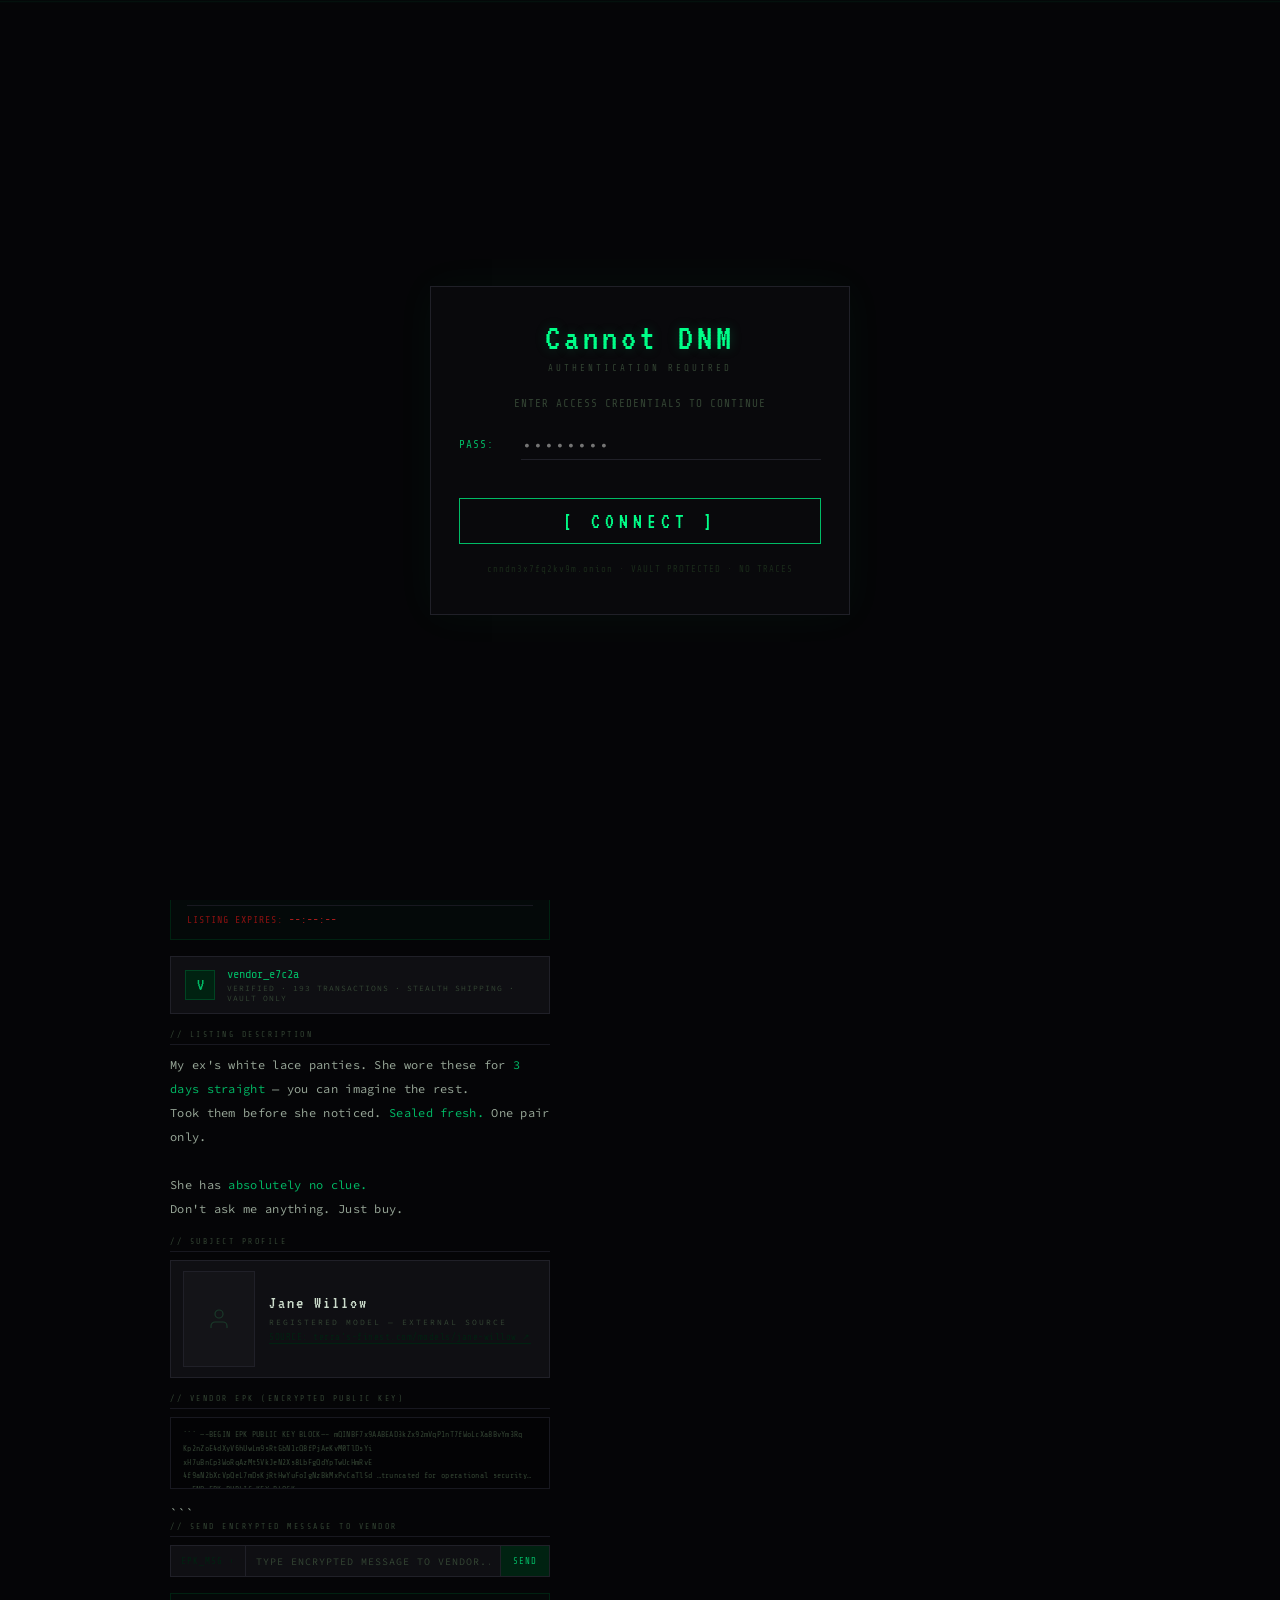
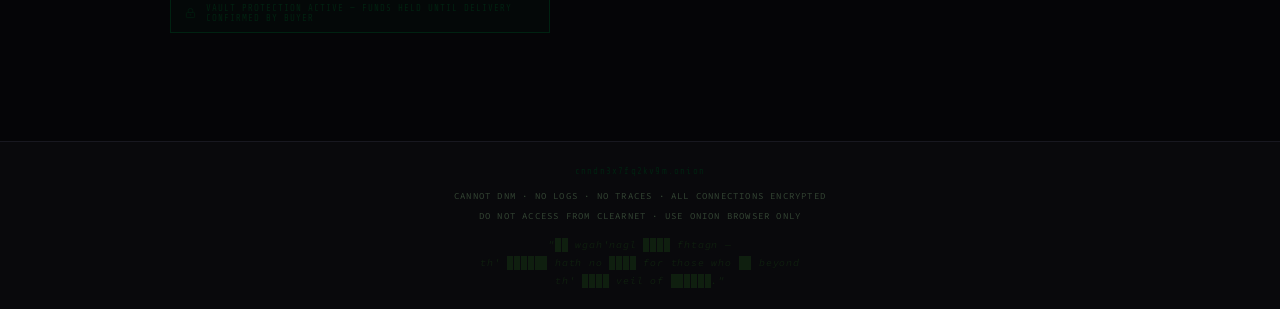
==== commit 2c20a6aa: "Create market.html" ====
--- a/market.html
+++ b/market.html
@@ -212,7 +212,7 @@
 </div>
 
 <!-- 右: 商品情報 -->
-<div>
+<div style="min-width:0;overflow:hidden;">
 
   <div class="product-category">
     Market <span>›</span> Lewd Goods <span>›</span> Worn Garments
--- a/style.css
+++ b/style.css
@@ -0,0 +1,292 @@
+@import url('https://fonts.googleapis.com/css2?family=VT323&family=Share+Tech+Mono&family=Source+Code+Pro:wght@300;400;500;600;700&display=swap');
+
+:root {
+  --bg:         #050507;
+  --surface:    #0a0a0d;
+  --surface2:   #0f0f13;
+  --surface3:   #141418;
+  --border:     #181820;
+  --border2:    #202028;
+  --green:      #00ff88;
+  --green-dim:  #00bb66;
+  --green-dark: #002211;
+  --green-faint:#001a0d;
+  --red:        #dd2222;
+  --red-dim:    #881111;
+  --amber:      #ffaa00;
+  --text:       #99a899;
+  --text-bright:#ccdccc;
+  --text-dim:   #334433;
+  --font-body:  'Source Code Pro', 'Courier New', monospace;
+  --font-title: 'VT323', monospace;
+  --font-mono:  'Share Tech Mono', monospace;
+}
+
+*, *::before, *::after { margin:0; padding:0; box-sizing:border-box; }
+html { scroll-behavior: smooth; }
+
+body {
+  background: var(--bg);
+  color: var(--text);
+  font-family: var(--font-body);
+  font-size: 13px;
+  min-height: 100vh;
+  overflow-x: hidden;
+  cursor: crosshair;
+}
+
+#bgCanvas {
+  position: fixed; inset: 0; z-index: 0;
+  pointer-events: none;
+  width: 100%; height: 100%;
+}
+
+.page { position: relative; z-index: 1; }
+
+.noise-overlay {
+  position: fixed; inset: 0; z-index: 0;
+  pointer-events: none;
+  background-image: url("data:image/svg+xml,%3Csvg viewBox='0 0 200 200' xmlns='http://www.w3.org/2000/svg'%3E%3Cfilter id='n'%3E%3CfeTurbulence type='fractalNoise' baseFrequency='0.85' numOctaves='4' stitchTiles='stitch'/%3E%3C/filter%3E%3Crect width='100%25' height='100%25' filter='url(%23n)' opacity='0.03'/%3E%3C/svg%3E");
+  background-size: 200px;
+  opacity: .45;
+}
+
+@keyframes blink {
+  0%,100% { opacity:1; } 50% { opacity:0; }
+}
+@keyframes flicker {
+  0%,89%,91%,95%,100% { opacity:1; }
+  90% { opacity:.3; } 93% { opacity:.7; } 96% { opacity:.4; }
+}
+@keyframes glow-pulse {
+  0%,100% { text-shadow: 0 0 8px var(--green), 0 0 16px #00ff8833; }
+  50%     { text-shadow: 0 0 18px var(--green), 0 0 36px #00ff8855, 0 0 54px #00ff8822; }
+}
+@keyframes scanline {
+  0%   { transform: translateY(-100%); }
+  100% { transform: translateY(100vh); }
+}
+@keyframes fadeIn {
+  from { opacity:0; transform:translateY(8px); }
+  to   { opacity:1; transform:translateY(0); }
+}
+@keyframes countdown-blink {
+  0%,100% { opacity:1; } 50% { opacity:.3; }
+}
+@keyframes node-travel {
+  0%   { opacity:.2; } 50%  { opacity:1; } 100% { opacity:.2; }
+}
+
+.scanline {
+  position: fixed; top:0; left:0; right:0;
+  height: 3px;
+  background: linear-gradient(transparent, rgba(0,255,136,.05), transparent);
+  z-index: 9999;
+  pointer-events: none;
+  animation: scanline 10s linear infinite;
+}
+
+/* WARNING PAGE */
+.warn-body { display:flex; align-items:center; justify-content:center; min-height:100vh; }
+
+.warn-wrap {
+  width:580px; max-width:94vw;
+  background:rgba(10,10,13,.92);
+  border:1px solid var(--border2);
+  box-shadow:0 0 60px rgba(0,255,136,.05), inset 0 0 40px rgba(0,0,0,.6);
+  animation:fadeIn .8s ease;
+  backdrop-filter:blur(2px);
+}
+
+.warn-titlebar {
+  background:var(--surface2);
+  border-bottom:1px solid var(--border2);
+  padding:7px 14px;
+  display:flex; align-items:center; gap:8px;
+  font-size:10px; color:var(--text-dim); letter-spacing:1px;
+}
+.term-dot { width:9px; height:9px; border-radius:50%; }
+.term-dot.r { background:#331111; }
+.term-dot.y { background:#333311; }
+.term-dot.g { background:#113311; }
+.term-title { margin-left:8px; letter-spacing:2px; font-family:var(--font-mono); font-size:10px; }
+
+.warn-body-inner { padding:32px 32px 36px; }
+
+.warn-icon { font-family:var(--font-title); font-size:52px; color:var(--amber); text-shadow:0 0 20px #ffaa0055; margin-bottom:6px; animation:flicker 6s infinite; }
+.warn-sys  { font-family:var(--font-mono); font-size:9px; color:var(--text-dim); letter-spacing:2px; margin-bottom:14px; }
+.warn-title { font-family:var(--font-title); font-size:34px; color:var(--amber); letter-spacing:5px; margin-bottom:20px; text-shadow:0 0 14px #ffaa0033; }
+.warn-divider { border:none; border-top:1px solid var(--border2); margin:16px 0; }
+
+.warn-text { font-size:11px; color:var(--text); line-height:2; letter-spacing:.4px; margin-bottom:16px; }
+.warn-text .w-hl  { color:var(--amber); }
+.warn-text .w-red { color:var(--red); }
+
+.warn-cthulhu {
+  font-size:10px; color:#1a2a1a;
+  line-height:2; letter-spacing:.6px; font-style:italic;
+  padding:10px 14px;
+  border-left:2px solid var(--green-dark);
+  margin-bottom:24px;
+  animation:flicker 14s infinite;
+}
+
+.warn-buttons { display:flex; gap:12px; margin-top:8px; }
+
+.warn-btn {
+  flex:1; padding:12px 0;
+  font-family:var(--font-title);
+  font-size:22px; letter-spacing:5px;
+  cursor:pointer; border:none;
+  transition:background .15s, box-shadow .15s;
+}
+.warn-btn-proceed { background:transparent; border:1px solid var(--green-dim); color:var(--green); }
+.warn-btn-proceed:hover { background:var(--green-dark); box-shadow:0 0 20px rgba(0,255,136,.12); }
+.warn-btn-exit { background:transparent; border:1px solid var(--border2); color:var(--text-dim); }
+.warn-btn-exit:hover { background:var(--surface2); }
+
+.warn-footer { margin-top:20px; font-size:9px; color:var(--text-dim); letter-spacing:1px; line-height:2; text-align:center; font-family:var(--font-mono); }
+
+.cursor { display:inline-block; width:8px; height:13px; background:var(--green); vertical-align:middle; animation:blink .8s step-end infinite; margin-left:2px; }
+
+/* BROWSER BAR */
+.browser-bar { background:rgba(6,6,8,.95); border-bottom:1px solid var(--border); padding:6px 14px; display:flex; align-items:center; gap:10px; font-size:10px; color:var(--text-dim); user-select:none; backdrop-filter:blur(4px); }
+.browser-dots { display:flex; gap:5px; }
+.browser-dot { width:9px; height:9px; border-radius:50%; }
+.browser-dot.r { background:#221010; }
+.browser-dot.y { background:#222210; }
+.browser-dot.g { background:#102210; }
+.browser-url-bar { flex:1; background:var(--surface); border:1px solid var(--border2); border-radius:3px; padding:3px 10px; font-family:var(--font-body); font-size:10px; display:flex; align-items:center; gap:6px; max-width:500px; margin:0 auto; }
+.url-lock { color:var(--green-dark); font-size:9px; }
+.url-text { color:#2a5a3a; letter-spacing:.2px; }
+.url-text em { color:var(--green-dark); font-style:normal; }
+.browser-status { font-size:9px; color:var(--text-dim); letter-spacing:1px; }
+
+/* HEADER */
+.site-header { background:rgba(10,10,13,.93); border-bottom:1px solid var(--border); backdrop-filter:blur(4px); }
+.header-ticker { background:var(--green-faint); border-bottom:1px solid var(--border); padding:5px 20px; font-size:9px; color:var(--text-dim); letter-spacing:1.5px; display:flex; justify-content:space-between; align-items:center; animation:flicker 12s infinite; }
+.ticker-alert { color:var(--green-dim); }
+.header-main { display:flex; align-items:center; justify-content:space-between; padding:12px 20px; }
+.logo-area { display:flex; align-items:center; gap:12px; }
+.logo-icon-wrap { width:36px; height:48px; flex-shrink:0; overflow:hidden; display:flex; align-items:center; justify-content:center; }
+.logo-icon-wrap img { width:100%; height:100%; object-fit:contain; filter:brightness(.85) saturate(.7); }
+.site-logo { display:flex; flex-direction:column; gap:1px; }
+.logo-name { font-family:var(--font-title); font-size:36px; color:var(--green); letter-spacing:5px; line-height:1; animation:glow-pulse 5s ease-in-out infinite; }
+.logo-tagline { font-size:8px; color:var(--text-dim); letter-spacing:3px; text-transform:uppercase; }
+.header-nav { display:flex; gap:20px; font-size:10px; letter-spacing:1px; text-transform:uppercase; }
+.header-nav a { color:var(--text-dim); text-decoration:none; transition:color .15s; }
+.header-nav a:hover { color:var(--green); }
+.header-user { display:flex; align-items:center; gap:12px; font-size:10px; }
+.user-badge { color:var(--green-dim); border:1px solid var(--green-dark); padding:3px 10px; font-family:var(--font-mono); letter-spacing:1px; }
+.ogi-balance { color:var(--text-dim); }
+.ogi-balance span { color:var(--green); font-family:var(--font-mono); }
+
+/* NODE BAR */
+.node-bar { background:var(--surface2); border-bottom:1px solid var(--border); padding:5px 20px; font-family:var(--font-mono); font-size:9px; color:var(--text-dim); letter-spacing:1px; display:flex; align-items:center; gap:6px; }
+.node { color:var(--green-dark); }
+.node.active { color:var(--green-dim); animation:node-travel 2s ease-in-out infinite; }
+.node-arrow { color:var(--text-dim); margin:0 2px; }
+.node-dest { color:var(--green); }
+
+/* WARNING BANNER */
+.warning-banner { background:var(--green-dark); border-bottom:1px solid #004422; border-top:1px solid #004422; padding:6px 20px; font-size:9px; color:var(--green-dark); letter-spacing:1.8px; text-align:center; text-transform:uppercase; display:flex; justify-content:center; gap:20px; flex-wrap:wrap; }
+.w-item { color:var(--green-dim); }
+.w-item.hot { color:var(--green); animation:flicker 7s infinite; }
+
+/* BREADCRUMB */
+.breadcrumb { padding:7px 20px; font-size:9px; color:var(--text-dim); letter-spacing:1px; border-bottom:1px solid var(--border); background:rgba(10,10,13,.9); }
+.breadcrumb a { color:var(--text-dim); text-decoration:none; }
+.breadcrumb a:hover { color:var(--green); }
+.breadcrumb .sep { color:var(--border2); margin:0 6px; }
+
+/* CONTENT */
+.content { max-width:980px; margin:0 auto; padding:28px 20px 60px; animation:fadeIn .7s ease; }
+.meta-row { display:flex; align-items:center; justify-content:space-between; margin-bottom:20px; font-size:9px; color:var(--text-dim); letter-spacing:1px; font-family:var(--font-mono); flex-wrap:wrap; gap:8px; }
+.tx-id { color:#2a4a3a; }
+.tx-id span { color:var(--green-dark); }
+.listing-date-top span { color:#2a4a3a; }
+
+/* PRODUCT LAYOUT */
+.product-layout { display:grid; grid-template-columns:minmax(0,380px) minmax(0,1fr); gap:36px; align-items:start; width:100%; }
+.product-img-outer { position:relative; min-width:0; width:100%; }
+.product-img-wrap { position:relative; width:100%; aspect-ratio:4/3; background:var(--surface2); border:1px solid var(--border2); overflow:hidden; }
+.product-img-wrap img { width:100%; height:100%; object-fit:cover; display:block; filter:saturate(.75) brightness(.85); }
+.img-placeholder { position:absolute; inset:0; display:flex; flex-direction:column; align-items:center; justify-content:center; gap:8px; color:var(--text-dim); font-size:9px; letter-spacing:2px; }
+
+.sold-stamp-wrap { position:absolute; inset:0; display:flex; align-items:center; justify-content:center; z-index:2; background:rgba(0,0,0,.55); }
+.sold-stamp { font-family:var(--font-title); font-size:52px; letter-spacing:8px; color:var(--red); transform:rotate(-14deg); border:4px solid var(--red); padding:4px 16px; line-height:1; text-shadow:2px 2px 0 #aa000044,-1px -1px 0 #ff000022,3px 0 0 #cc000033; box-shadow:inset 2px 2px 4px #ff000011,inset -2px -2px 4px #aa000011,2px 2px 8px #dd000022; filter:url(#roughen); opacity:.88; }
+.svg-filters { position:absolute; width:0; height:0; }
+.img-caption { padding:7px 10px; font-size:8px; color:var(--text-dim); letter-spacing:.8px; border:1px solid var(--border); border-top:none; background:var(--surface); line-height:1.8; font-family:var(--font-mono); }
+
+.product-category { font-size:8px; letter-spacing:2px; color:var(--text-dim); text-transform:uppercase; margin-bottom:10px; font-family:var(--font-mono); }
+.product-category span { color:var(--green-dark); }
+.product-title { font-family:var(--font-title); font-size:26px; color:var(--text-bright); letter-spacing:2px; line-height:1.3; margin-bottom:18px; }
+.sold-tag { color:var(--red); font-size:20px; margin-right:6px; text-shadow:0 0 8px #dd222244; }
+
+.price-block { border:1px solid var(--green-dark); background:rgba(0,255,136,.02); padding:14px 16px; margin-bottom:16px; }
+.price-row { display:flex; align-items:baseline; gap:10px; margin-bottom:6px; }
+.price-main { font-family:var(--font-mono); font-size:24px; font-weight:700; color:var(--green); text-shadow:0 0 10px var(--green-dim); letter-spacing:2px; }
+.price-unit { font-size:10px; color:var(--green-dim); letter-spacing:2px; }
+.price-equiv { font-size:9px; color:var(--text-dim); margin-bottom:10px; font-family:var(--font-mono); }
+.price-equiv span { color:#2a4a3a; }
+.countdown-row { font-family:var(--font-mono); font-size:10px; color:var(--red-dim); letter-spacing:1px; padding-top:8px; border-top:1px solid var(--border); animation:countdown-blink 2s ease-in-out infinite; }
+.countdown-row span { color:var(--red); }
+
+.vendor-block { display:flex; align-items:center; gap:12px; padding:10px 14px; background:var(--surface2); border:1px solid var(--border2); margin-bottom:16px; }
+.vendor-icon { width:30px; height:30px; background:var(--green-dark); border:1px solid #004422; display:flex; align-items:center; justify-content:center; font-family:var(--font-title); font-size:18px; color:var(--green-dim); flex-shrink:0; }
+.vendor-name { font-family:var(--font-mono); font-size:12px; color:var(--green-dim); margin-bottom:2px; }
+.vendor-meta { font-size:8px; color:var(--text-dim); letter-spacing:1px; }
+
+.desc-block { margin-bottom:16px; }
+.block-label { font-size:8px; letter-spacing:2.5px; color:var(--text-dim); text-transform:uppercase; margin-bottom:8px; padding-bottom:5px; border-bottom:1px solid var(--border); font-family:var(--font-mono); }
+.desc-text { font-size:12px; line-height:2; color:var(--text); letter-spacing:.3px; }
+.desc-text .hl { color:var(--green-dim); }
+
+.source-block { margin-bottom:16px; }
+.source-inner { display:flex; align-items:center; gap:14px; padding:10px 12px; background:var(--surface2); border:1px solid var(--border2); }
+.source-photo { width:72px; height:96px; flex-shrink:0; background:var(--surface3); border:1px solid var(--border2); overflow:hidden; position:relative; display:flex; align-items:center; justify-content:center; }
+.source-photo img { width:100%; height:100%; object-fit:cover; filter:saturate(.7) brightness(.8); }
+.source-photo-ph { position:absolute; inset:0; display:flex; align-items:center; justify-content:center; }
+.source-info { display:flex; flex-direction:column; gap:5px; }
+.source-name { font-family:var(--font-title); font-size:18px; color:var(--text-bright); letter-spacing:2px; }
+.source-role { font-size:8px; color:var(--text-dim); letter-spacing:2px; text-transform:uppercase; }
+.source-link { font-size:9px; color:var(--green-dark); text-decoration:none; letter-spacing:.5px; border-bottom:1px solid #002211; padding-bottom:1px; transition:color .15s,border-color .15s; word-break:break-all; font-family:var(--font-mono); }
+.source-link:hover { color:var(--green-dim); border-color:var(--green-dark); }
+
+.epk-block { margin-bottom:16px; }
+.epk-box { background:#030305; border:1px solid var(--border); padding:10px 12px; font-size:8px; color:var(--text-dim); line-height:1.7; letter-spacing:.3px; max-height:72px; overflow:hidden; font-family:var(--font-mono); }
+
+.msg-block { margin-bottom:16px; }
+.msg-input-wrap { display:flex; border:1px solid var(--border2); background:var(--surface2); }
+.msg-prefix { padding:8px 10px; font-size:9px; color:var(--green-dark); font-family:var(--font-mono); letter-spacing:1px; border-right:1px solid var(--border2); white-space:nowrap; display:flex; align-items:center; }
+.msg-input { flex:1; background:transparent; border:none; color:var(--text-dim); font-family:var(--font-body); font-size:11px; padding:8px 10px; outline:none; letter-spacing:.5px; }
+.msg-input::placeholder { color:var(--text-dim); font-size:10px; letter-spacing:1px; }
+.msg-input:focus { color:var(--text); }
+.msg-send { background:var(--green-dark); border:none; border-left:1px solid var(--border2); color:var(--green-dim); font-family:var(--font-mono); font-size:9px; letter-spacing:1px; padding:0 12px; cursor:pointer; transition:background .15s; }
+.msg-send:hover { background:#003322; color:var(--green); }
+
+.vault-block { display:flex; align-items:center; gap:10px; padding:9px 14px; background:rgba(0,255,136,.015); border:1px solid var(--green-dark); font-size:9px; color:var(--green-dark); letter-spacing:1px; font-family:var(--font-mono); }
+
+/* FOOTER */
+.site-footer { border-top:1px solid var(--border); padding:20px; margin-top:48px; background:rgba(10,10,13,.93); text-align:center; font-size:9px; color:var(--text-dim); letter-spacing:1.2px; line-height:2.2; backdrop-filter:blur(4px); }
+.footer-onion { font-family:var(--font-mono); color:var(--green-dark); margin-bottom:4px; }
+.footer-quote { margin-top:10px; font-size:10px; color:#0f1f0f; font-style:italic; letter-spacing:.8px; line-height:1.8; animation:flicker 18s infinite; }
+
+/* MOBILE */
+@media (max-width: 768px) {
+  .product-layout { grid-template-columns:1fr; gap:20px; }
+  .header-nav { display:none; }
+  .header-user { font-size:9px; }
+  .logo-name { font-size:28px; }
+  .product-title { font-size:20px; }
+  .price-main { font-size:18px; }
+  .node-bar { font-size:8px; gap:4px; }
+  .meta-row { font-size:8px; }
+  .warn-body-inner { padding:24px 20px 28px; }
+}
+@media (max-width: 480px) {
+  .header-main { flex-wrap:wrap; gap:10px; }
+  .warning-banner { gap:10px; font-size:8px; }
+  .content { padding:16px 14px 40px; }
+  .warn-title { font-size:26px; }
+}
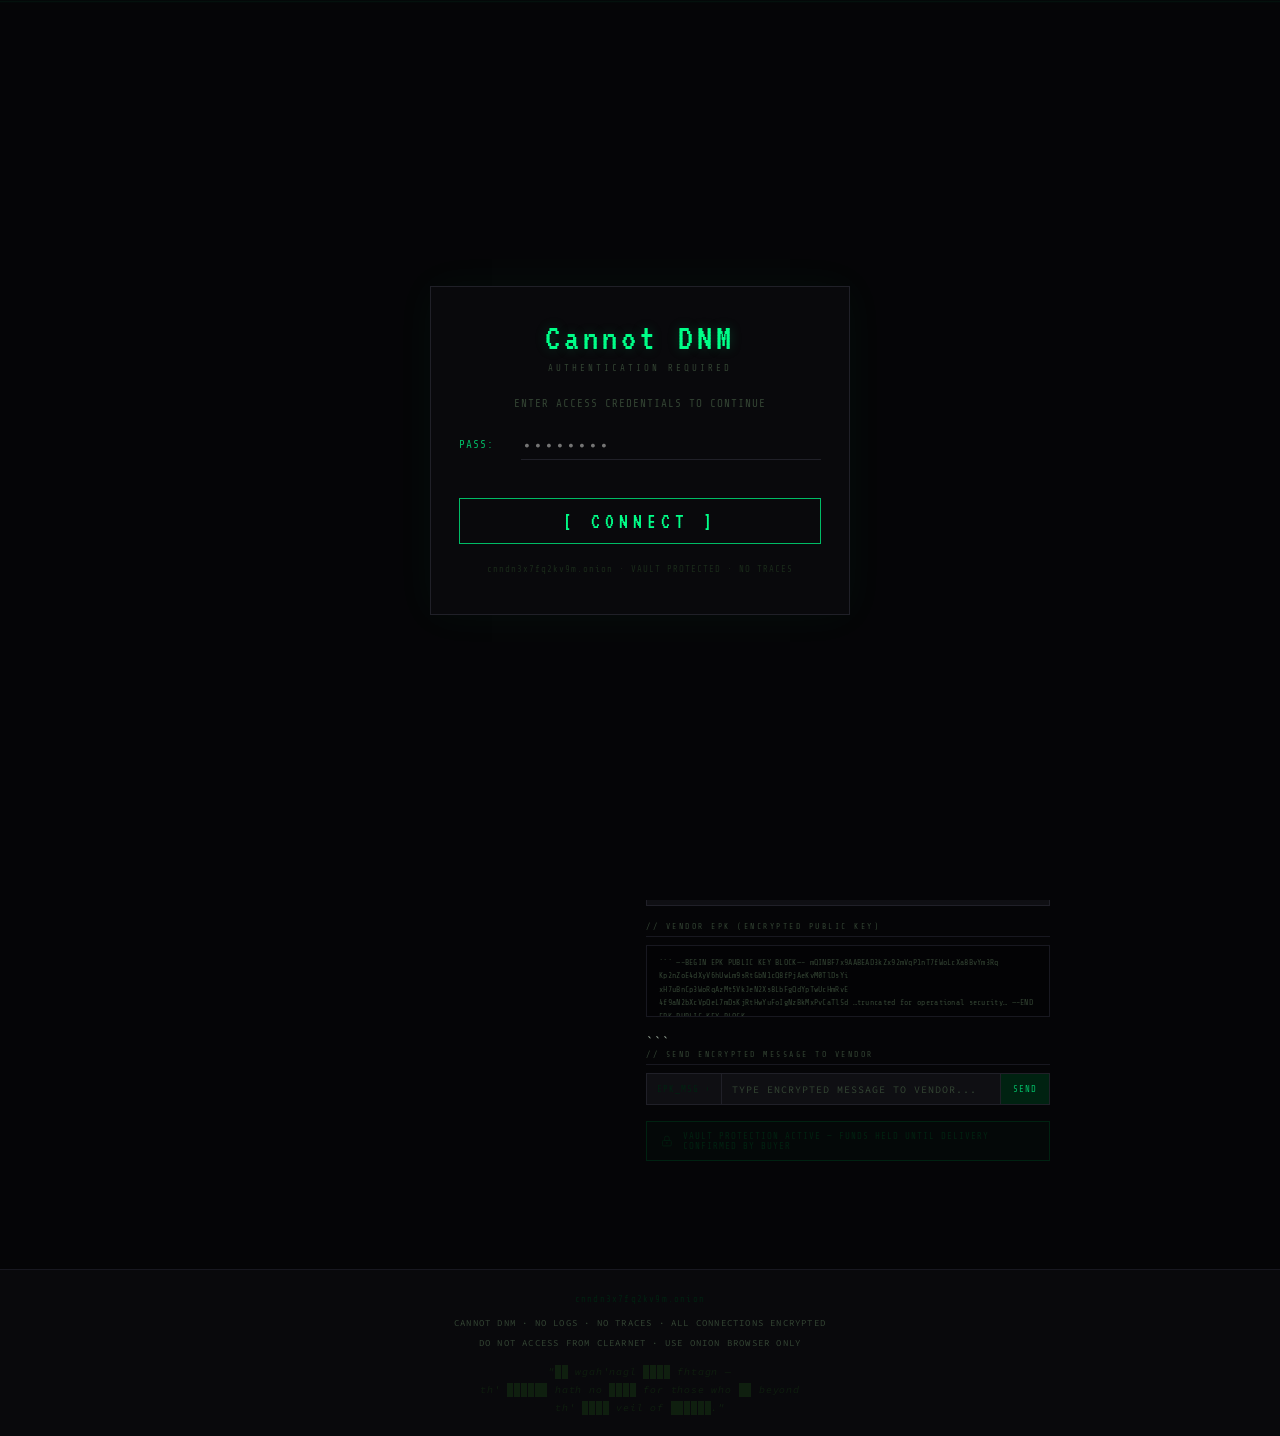
==== commit 8608e42b: "Create market.html" ====
--- a/market.html
+++ b/market.html
@@ -340,7 +340,214 @@
 </footer>
 
 </div><!-- /page -->
-<script src="bg.js"></script>
+<script>
+/* ═══════════════════════════════════════════
+   Cannot DNM — bg.js  v3
+   渦巻き + 四方から触手（完全書き直し）
+═══════════════════════════════════════════ */
+(function () {
+
+/* ── Canvas 作成 ── */
+var cv  = document.createElement(‘canvas’);
+cv.id   = ‘bgCanvas’;
+cv.style.position      = ‘fixed’;
+cv.style.top           = ‘0’;
+cv.style.left          = ‘0’;
+cv.style.width         = ‘100%’;
+cv.style.height        = ‘100%’;
+cv.style.zIndex        = ‘0’;
+cv.style.pointerEvents = ‘none’;
+document.body.appendChild(cv);
+
+var ctx = cv.getContext(‘2d’);
+var W = 0, H = 0;
+var t = 0;
+
+function resize() {
+W = cv.width  = window.innerWidth;
+H = cv.height = window.innerHeight;
+}
+window.addEventListener(‘resize’, resize);
+resize();
+
+var G  = ‘0,255,136’;
+var GD = ‘0,160,80’;
+
+/* ═══════════════════════════
+渦巻き
+═══════════════════════════ */
+function drawVortex() {
+var cx = W * 0.5, cy = H * 0.5;
+var maxR = Math.min(W, H) * 0.5;
+var arms = 6, lines = 38;
+
+```
+for (var a = 0; a < arms; a++) {
+  var aOff = (a / arms) * Math.PI * 2;
+  for (var li = 0; li < lines; li++) {
+    var p    = li / lines;
+    var seed = a * 1000 + li * 7;
+    var wob  = Math.sin(seed * 0.31 + t * 0.38) * 0.20
+             + Math.cos(seed * 0.71 + t * 0.23) * 0.10;
+
+    var ang0 = aOff + p * Math.PI * 3.6 + t * 0.10 + wob;
+    var r0   = maxR * (0.06 + p * 0.94);
+    var x0   = cx + Math.cos(ang0) * r0;
+    var y0   = cy + Math.sin(ang0) * r0;
+
+    var ang1 = ang0 + Math.PI * 0.32 + wob * 0.4;
+    var r1   = r0 * (0.60 + Math.sin(t * 0.28 + seed) * 0.06);
+    var x1   = cx + Math.cos(ang1) * r1;
+    var y1   = cy + Math.sin(ang1) * r1;
+
+    var cpA = (ang0 + ang1) * 0.5 + 0.38;
+    var cpR = (r0 + r1) * 0.5 * (1.08 + Math.sin(t * 0.19 + seed) * 0.10);
+    var cpx = cx + Math.cos(cpA) * cpR;
+    var cpy = cy + Math.sin(cpA) * cpR;
+
+    var al = (0.10 + p * 0.06) * (0.65 + Math.sin(t * 0.5 + seed) * 0.35);
+    var lw = 0.45 + (1 - p) * 1.1;
+
+    ctx.beginPath();
+    ctx.moveTo(x0, y0);
+    ctx.quadraticCurveTo(cpx, cpy, x1, y1);
+    ctx.strokeStyle = 'rgba(' + G + ',' + al + ')';
+    ctx.lineWidth   = lw;
+    ctx.stroke();
+  }
+}
+```
+
+}
+
+/* ═══════════════════════════
+触手データ
+edge: 0=上 1=下 2=左 3=右 4=左上 5=右上 6=左下 7=右下
+═══════════════════════════ */
+var tentDefs = [
+{ edge:0, frac:0.20, baseAng: Math.PI*0.50, seed:10,  spd:0.008, len:0.26, thick:4.5 },
+{ edge:0, frac:0.50, baseAng: Math.PI*0.48, seed:27,  spd:0.007, len:0.30, thick:5.0 },
+{ edge:0, frac:0.80, baseAng: Math.PI*0.52, seed:43,  spd:0.009, len:0.24, thick:4.0 },
+{ edge:1, frac:0.15, baseAng:-Math.PI*0.50, seed:110, spd:0.007, len:0.28, thick:4.5 },
+{ edge:1, frac:0.50, baseAng:-Math.PI*0.52, seed:127, spd:0.009, len:0.32, thick:5.5 },
+{ edge:1, frac:0.80, baseAng:-Math.PI*0.48, seed:143, spd:0.008, len:0.25, thick:4.0 },
+{ edge:2, frac:0.20, baseAng: Math.PI*0.02, seed:210, spd:0.008, len:0.27, thick:4.0 },
+{ edge:2, frac:0.55, baseAng:-Math.PI*0.03, seed:227, spd:0.007, len:0.31, thick:5.0 },
+{ edge:2, frac:0.80, baseAng: Math.PI*0.04, seed:243, spd:0.009, len:0.24, thick:4.5 },
+{ edge:3, frac:0.25, baseAng: Math.PI*1.01, seed:310, spd:0.007, len:0.28, thick:4.5 },
+{ edge:3, frac:0.55, baseAng: Math.PI*0.99, seed:327, spd:0.009, len:0.30, thick:5.0 },
+{ edge:3, frac:0.80, baseAng: Math.PI*1.02, seed:343, spd:0.008, len:0.25, thick:4.0 },
+{ edge:4, frac:0, baseAng: Math.PI*0.22, seed:400, spd:0.007, len:0.30, thick:5.0 },
+{ edge:4, frac:0, baseAng: Math.PI*0.30, seed:405, spd:0.009, len:0.25, thick:4.0 },
+{ edge:5, frac:0, baseAng: Math.PI*0.72, seed:410, spd:0.008, len:0.28, thick:5.0 },
+{ edge:5, frac:0, baseAng: Math.PI*0.80, seed:415, spd:0.007, len:0.24, thick:4.0 },
+{ edge:6, frac:0, baseAng:-Math.PI*0.22, seed:420, spd:0.009, len:0.30, thick:5.0 },
+{ edge:6, frac:0, baseAng:-Math.PI*0.30, seed:425, spd:0.007, len:0.25, thick:4.0 },
+{ edge:7, frac:0, baseAng:-Math.PI*0.72, seed:430, spd:0.008, len:0.28, thick:5.0 },
+{ edge:7, frac:0, baseAng:-Math.PI*0.80, seed:435, spd:0.009, len:0.24, thick:4.0 }
+];
+
+function getOrigin(d) {
+switch (d.edge) {
+case 0: return [W * d.frac, 0];
+case 1: return [W * d.frac, H];
+case 2: return [0, H * d.frac];
+case 3: return [W, H * d.frac];
+case 4: return [0, 0];
+case 5: return [W, 0];
+case 6: return [0, H];
+case 7: return [W, H];
+default: return [0, 0];
+}
+}
+
+function drawTentacle(d) {
+var o  = getOrigin(d);
+var ox = o[0], oy = o[1];
+var L  = Math.min(W, H) * d.len;
+var ph = d.seed * 0.017 + t * d.spd * 60;
+var seg = 22;
+var pts = [];
+
+```
+for (var i = 0; i <= seg; i++) {
+  var fr  = i / seg;
+  var ang = d.baseAng
+          + Math.sin(ph + fr * Math.PI * 2.1) * 0.58
+          + Math.cos(ph * 0.68 + fr * Math.PI * 1.5 + d.seed * 0.01) * 0.30
+          + Math.sin(ph * 1.25 + fr * Math.PI * 3.2 + d.seed * 0.003) * 0.14;
+  var dist = fr * L;
+  pts.push([ox + Math.cos(ang) * dist, oy + Math.sin(ang) * dist]);
+}
+
+for (var j = 0; j < pts.length - 1; j++) {
+  var fr2   = j / (pts.length - 1);
+  var taper = Math.pow(1 - fr2, 0.52);
+  var al    = (0.18 + taper * 0.18) * (0.75 + Math.sin(ph + j * 0.4) * 0.25);
+  var lw    = Math.max(0.3, d.thick * taper);
+
+  ctx.beginPath();
+  ctx.moveTo(pts[j][0],   pts[j][1]);
+  ctx.lineTo(pts[j+1][0], pts[j+1][1]);
+  ctx.strokeStyle = 'rgba(' + G + ',' + al + ')';
+  ctx.lineWidth   = lw;
+  ctx.lineCap     = 'round';
+  ctx.stroke();
+}
+
+for (var k = 3; k < pts.length - 2; k += 3) {
+  var fr3    = k / (pts.length - 1);
+  var taper3 = Math.pow(1 - fr3, 0.52);
+  var sr     = d.thick * taper3 * 0.36;
+  if (sr < 0.5) continue;
+  var al3 = 0.20 * taper3;
+
+  ctx.beginPath();
+  ctx.arc(pts[k][0], pts[k][1], sr, 0, Math.PI * 2);
+  ctx.fillStyle = 'rgba(' + GD + ',' + al3 + ')';
+  ctx.fill();
+
+  ctx.beginPath();
+  ctx.arc(pts[k][0], pts[k][1], sr, 0, Math.PI * 2);
+  ctx.strokeStyle = 'rgba(' + G + ',' + (al3 * 1.5) + ')';
+  ctx.lineWidth   = 0.45;
+  ctx.stroke();
+}
+
+var last  = pts[pts.length - 1];
+var prev  = pts[Math.max(0, pts.length - 4)];
+var tipR  = d.thick * 0.20;
+if (tipR > 0.8) {
+  var ta = Math.atan2(last[1] - prev[1], last[0] - prev[0]);
+  ctx.beginPath();
+  ctx.arc(
+    last[0] + Math.cos(ta + Math.PI * 0.5) * tipR,
+    last[1] + Math.sin(ta + Math.PI * 0.5) * tipR,
+    tipR, 0, Math.PI * 2
+  );
+  ctx.fillStyle = 'rgba(' + G + ',0.09)';
+  ctx.fill();
+}
+```
+
+}
+
+/* ── メインループ ── */
+function loop() {
+ctx.clearRect(0, 0, W, H);
+drawVortex();
+for (var i = 0; i < tentDefs.length; i++) {
+drawTentacle(tentDefs[i]);
+}
+t += 0.016;
+requestAnimationFrame(loop);
+}
+
+loop();
+
+})();
+
+</script>
 <script src="app.js"></script>
 </body>
 </html>
--- a/style.css
+++ b/style.css
@@ -35,20 +35,15 @@
   cursor: crosshair;
 }
 
-#bgCanvas {
-  position: fixed; inset: 0; z-index: 0;
-  pointer-events: none;
-  width: 100%; height: 100%;
-}
-
-.page { position: relative; z-index: 1; }
+#bgCanvas { position:fixed; inset:0; z-index:0; pointer-events:none; width:100%; height:100%; }
+.page { position:relative; z-index:1; }
 
 .noise-overlay {
-  position: fixed; inset: 0; z-index: 0;
-  pointer-events: none;
+  position:fixed; inset:0; z-index:0;
+  pointer-events:none;
   background-image: url("data:image/svg+xml,%3Csvg viewBox='0 0 200 200' xmlns='http://www.w3.org/2000/svg'%3E%3Cfilter id='n'%3E%3CfeTurbulence type='fractalNoise' baseFrequency='0.85' numOctaves='4' stitchTiles='stitch'/%3E%3C/filter%3E%3Crect width='100%25' height='100%25' filter='url(%23n)' opacity='0.03'/%3E%3C/svg%3E");
-  background-size: 200px;
-  opacity: .45;
+  background-size:200px;
+  opacity:.45;
 }
 
 @keyframes blink {
@@ -59,12 +54,12 @@
   90% { opacity:.3; } 93% { opacity:.7; } 96% { opacity:.4; }
 }
 @keyframes glow-pulse {
-  0%,100% { text-shadow: 0 0 8px var(--green), 0 0 16px #00ff8833; }
-  50%     { text-shadow: 0 0 18px var(--green), 0 0 36px #00ff8855, 0 0 54px #00ff8822; }
+  0%,100% { text-shadow:0 0 8px var(--green),0 0 16px #00ff8833; }
+  50%     { text-shadow:0 0 18px var(--green),0 0 36px #00ff8855,0 0 54px #00ff8822; }
 }
 @keyframes scanline {
-  0%   { transform: translateY(-100%); }
-  100% { transform: translateY(100vh); }
+  0%   { transform:translateY(-100%); }
+  100% { transform:translateY(100vh); }
 }
 @keyframes fadeIn {
   from { opacity:0; transform:translateY(8px); }
@@ -74,16 +69,15 @@
   0%,100% { opacity:1; } 50% { opacity:.3; }
 }
 @keyframes node-travel {
-  0%   { opacity:.2; } 50%  { opacity:1; } 100% { opacity:.2; }
+  0%   { opacity:.2; } 50% { opacity:1; } 100% { opacity:.2; }
 }
 
 .scanline {
-  position: fixed; top:0; left:0; right:0;
-  height: 3px;
-  background: linear-gradient(transparent, rgba(0,255,136,.05), transparent);
-  z-index: 9999;
-  pointer-events: none;
-  animation: scanline 10s linear infinite;
+  position:fixed; top:0; left:0; right:0;
+  height:3px;
+  background:linear-gradient(transparent,rgba(0,255,136,.05),transparent);
+  z-index:9999; pointer-events:none;
+  animation:scanline 10s linear infinite;
 }
 
 /* WARNING PAGE */
@@ -93,18 +87,12 @@
   width:580px; max-width:94vw;
   background:rgba(10,10,13,.92);
   border:1px solid var(--border2);
-  box-shadow:0 0 60px rgba(0,255,136,.05), inset 0 0 40px rgba(0,0,0,.6);
+  box-shadow:0 0 60px rgba(0,255,136,.05),inset 0 0 40px rgba(0,0,0,.6);
   animation:fadeIn .8s ease;
   backdrop-filter:blur(2px);
 }
 
-.warn-titlebar {
-  background:var(--surface2);
-  border-bottom:1px solid var(--border2);
-  padding:7px 14px;
-  display:flex; align-items:center; gap:8px;
-  font-size:10px; color:var(--text-dim); letter-spacing:1px;
-}
+.warn-titlebar { background:var(--surface2); border-bottom:1px solid var(--border2); padding:7px 14px; display:flex; align-items:center; gap:8px; font-size:10px; color:var(--text-dim); letter-spacing:1px; }
 .term-dot { width:9px; height:9px; border-radius:50%; }
 .term-dot.r { background:#331111; }
 .term-dot.y { background:#333311; }
@@ -112,41 +100,21 @@
 .term-title { margin-left:8px; letter-spacing:2px; font-family:var(--font-mono); font-size:10px; }
 
 .warn-body-inner { padding:32px 32px 36px; }
-
 .warn-icon { font-family:var(--font-title); font-size:52px; color:var(--amber); text-shadow:0 0 20px #ffaa0055; margin-bottom:6px; animation:flicker 6s infinite; }
 .warn-sys  { font-family:var(--font-mono); font-size:9px; color:var(--text-dim); letter-spacing:2px; margin-bottom:14px; }
 .warn-title { font-family:var(--font-title); font-size:34px; color:var(--amber); letter-spacing:5px; margin-bottom:20px; text-shadow:0 0 14px #ffaa0033; }
 .warn-divider { border:none; border-top:1px solid var(--border2); margin:16px 0; }
-
 .warn-text { font-size:11px; color:var(--text); line-height:2; letter-spacing:.4px; margin-bottom:16px; }
 .warn-text .w-hl  { color:var(--amber); }
 .warn-text .w-red { color:var(--red); }
-
-.warn-cthulhu {
-  font-size:10px; color:#1a2a1a;
-  line-height:2; letter-spacing:.6px; font-style:italic;
-  padding:10px 14px;
-  border-left:2px solid var(--green-dark);
-  margin-bottom:24px;
-  animation:flicker 14s infinite;
-}
-
+.warn-cthulhu { font-size:10px; color:#1a2a1a; line-height:2; letter-spacing:.6px; font-style:italic; padding:10px 14px; border-left:2px solid var(--green-dark); margin-bottom:24px; animation:flicker 14s infinite; }
 .warn-buttons { display:flex; gap:12px; margin-top:8px; }
-
-.warn-btn {
-  flex:1; padding:12px 0;
-  font-family:var(--font-title);
-  font-size:22px; letter-spacing:5px;
-  cursor:pointer; border:none;
-  transition:background .15s, box-shadow .15s;
-}
+.warn-btn { flex:1; padding:12px 0; font-family:var(--font-title); font-size:22px; letter-spacing:5px; cursor:pointer; border:none; transition:background .15s,box-shadow .15s; }
 .warn-btn-proceed { background:transparent; border:1px solid var(--green-dim); color:var(--green); }
 .warn-btn-proceed:hover { background:var(--green-dark); box-shadow:0 0 20px rgba(0,255,136,.12); }
 .warn-btn-exit { background:transparent; border:1px solid var(--border2); color:var(--text-dim); }
 .warn-btn-exit:hover { background:var(--surface2); }
-
 .warn-footer { margin-top:20px; font-size:9px; color:var(--text-dim); letter-spacing:1px; line-height:2; text-align:center; font-family:var(--font-mono); }
-
 .cursor { display:inline-block; width:8px; height:13px; background:var(--green); vertical-align:middle; animation:blink .8s step-end infinite; margin-left:2px; }
 
 /* BROWSER BAR */
@@ -207,8 +175,8 @@
 .listing-date-top span { color:#2a4a3a; }
 
 /* PRODUCT LAYOUT */
-.product-layout { display:grid; grid-template-columns:minmax(0,380px) minmax(0,1fr); gap:36px; align-items:start; width:100%; }
-.product-img-outer { position:relative; min-width:0; width:100%; }
+.product-layout { display:flex; flex-direction:row; gap:36px; align-items:start; width:100%; }
+.product-img-outer { position:relative; width:380px; min-width:300px; flex-shrink:0; }
 .product-img-wrap { position:relative; width:100%; aspect-ratio:4/3; background:var(--surface2); border:1px solid var(--border2); overflow:hidden; }
 .product-img-wrap img { width:100%; height:100%; object-fit:cover; display:block; filter:saturate(.75) brightness(.85); }
 .img-placeholder { position:absolute; inset:0; display:flex; flex-direction:column; align-items:center; justify-content:center; gap:8px; color:var(--text-dim); font-size:9px; letter-spacing:2px; }
@@ -274,7 +242,8 @@
 
 /* MOBILE */
 @media (max-width: 768px) {
-  .product-layout { grid-template-columns:1fr; gap:20px; }
+  .product-layout { flex-direction:column; gap:20px; }
+  .product-img-outer { width:100%; min-width:0; }
   .header-nav { display:none; }
   .header-user { font-size:9px; }
   .logo-name { font-size:28px; }
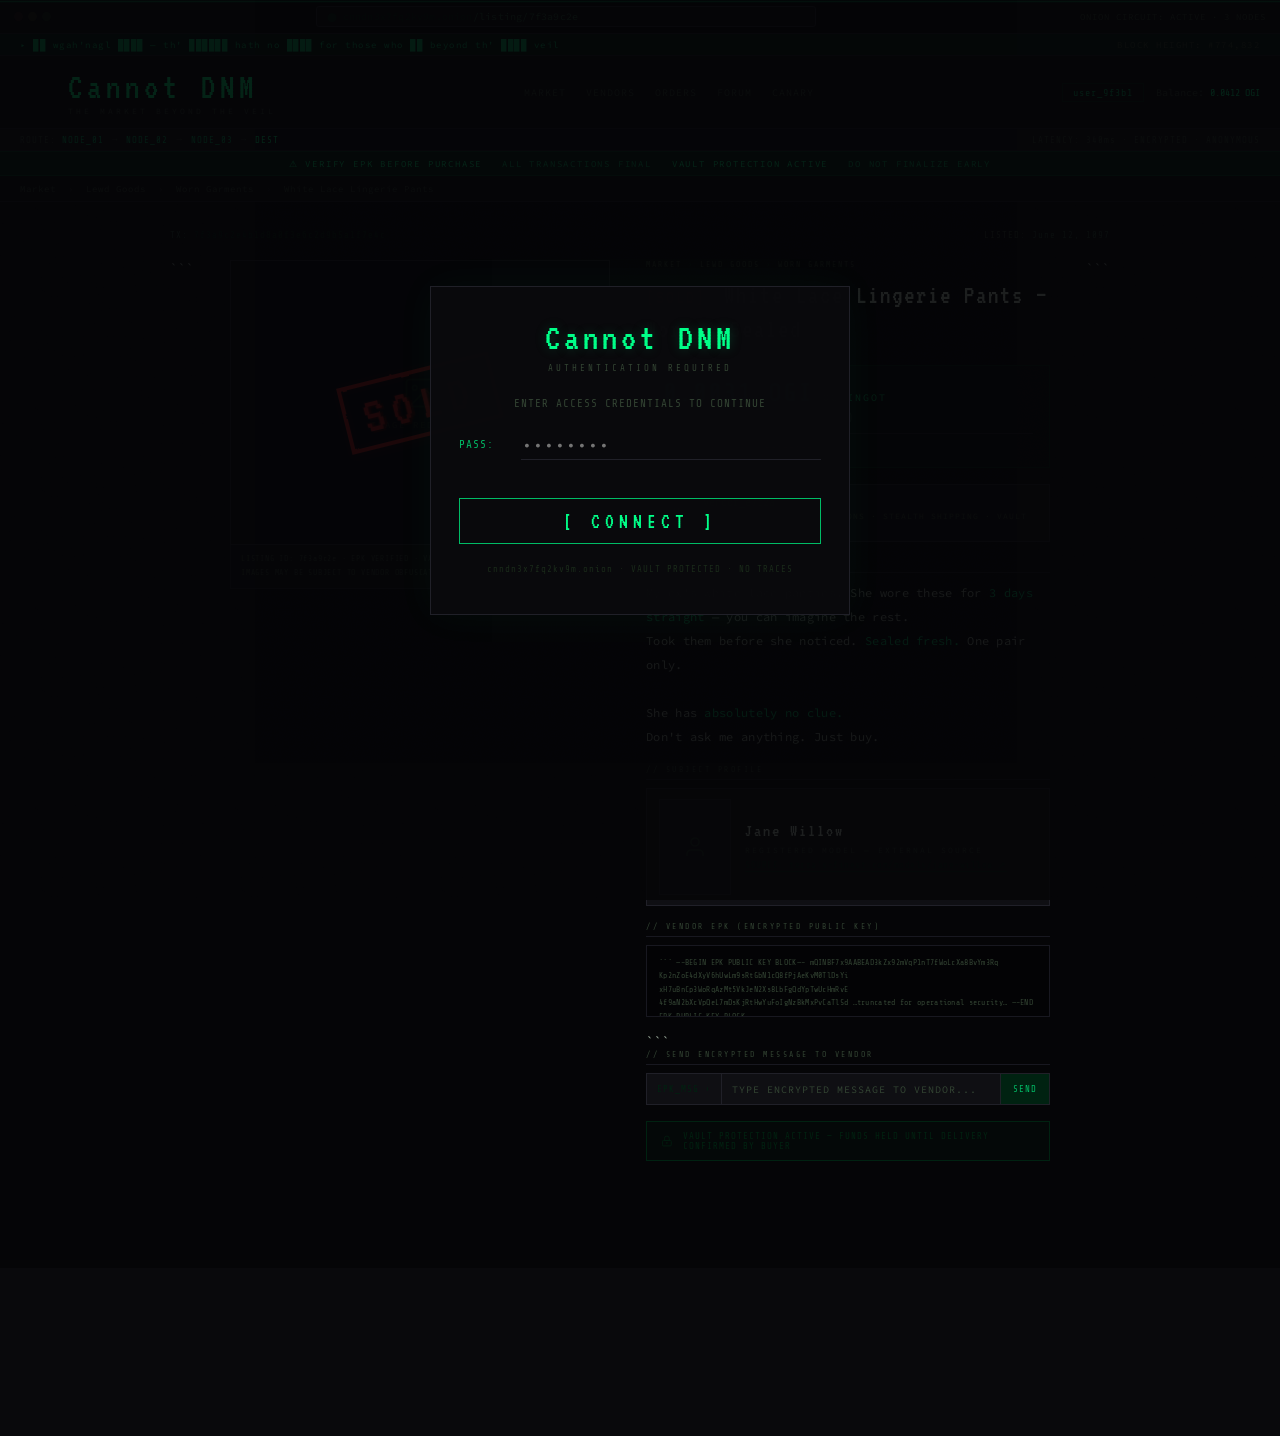
==== commit 73d9396e: "Create market.html" ====
--- a/market.html
+++ b/market.html
@@ -27,7 +27,7 @@
 
 <div id="passGate" style="
   position:fixed;inset:0;z-index:9999;
-  background:#050507;
+  background:rgba(5,5,7,0.88);
   display:flex;align-items:center;justify-content:center;
 ">
   <div style="
--- a/style.css
+++ b/style.css
@@ -35,15 +35,22 @@
   cursor: crosshair;
 }
 
-#bgCanvas { position:fixed; inset:0; z-index:0; pointer-events:none; width:100%; height:100%; }
-.page { position:relative; z-index:1; }
+#bgCanvas {
+  position: fixed;
+  top: 0; left: 0;
+  width: 100%; height: 100%;
+  z-index: 2;
+  pointer-events: none;
+}
+
+.page { position: relative; z-index: 3; }
 
 .noise-overlay {
-  position:fixed; inset:0; z-index:0;
-  pointer-events:none;
+  position: fixed; inset: 0; z-index: 2;
+  pointer-events: none;
   background-image: url("data:image/svg+xml,%3Csvg viewBox='0 0 200 200' xmlns='http://www.w3.org/2000/svg'%3E%3Cfilter id='n'%3E%3CfeTurbulence type='fractalNoise' baseFrequency='0.85' numOctaves='4' stitchTiles='stitch'/%3E%3C/filter%3E%3Crect width='100%25' height='100%25' filter='url(%23n)' opacity='0.03'/%3E%3C/svg%3E");
-  background-size:200px;
-  opacity:.45;
+  background-size: 200px;
+  opacity: .45;
 }
 
 @keyframes blink {
@@ -54,12 +61,12 @@
   90% { opacity:.3; } 93% { opacity:.7; } 96% { opacity:.4; }
 }
 @keyframes glow-pulse {
-  0%,100% { text-shadow:0 0 8px var(--green),0 0 16px #00ff8833; }
-  50%     { text-shadow:0 0 18px var(--green),0 0 36px #00ff8855,0 0 54px #00ff8822; }
+  0%,100% { text-shadow: 0 0 8px var(--green), 0 0 16px #00ff8833; }
+  50%     { text-shadow: 0 0 18px var(--green), 0 0 36px #00ff8855, 0 0 54px #00ff8822; }
 }
 @keyframes scanline {
-  0%   { transform:translateY(-100%); }
-  100% { transform:translateY(100vh); }
+  0%   { transform: translateY(-100%); }
+  100% { transform: translateY(100vh); }
 }
 @keyframes fadeIn {
   from { opacity:0; transform:translateY(8px); }
@@ -73,16 +80,15 @@
 }
 
 .scanline {
-  position:fixed; top:0; left:0; right:0;
-  height:3px;
-  background:linear-gradient(transparent,rgba(0,255,136,.05),transparent);
-  z-index:9999; pointer-events:none;
-  animation:scanline 10s linear infinite;
+  position: fixed; top:0; left:0; right:0;
+  height: 3px;
+  background: linear-gradient(transparent, rgba(0,255,136,.05), transparent);
+  z-index: 9999; pointer-events: none;
+  animation: scanline 10s linear infinite;
 }
 
 /* WARNING PAGE */
 .warn-body { display:flex; align-items:center; justify-content:center; min-height:100vh; }
-
 .warn-wrap {
   width:580px; max-width:94vw;
   background:rgba(10,10,13,.92);
@@ -91,14 +97,12 @@
   animation:fadeIn .8s ease;
   backdrop-filter:blur(2px);
 }
-
 .warn-titlebar { background:var(--surface2); border-bottom:1px solid var(--border2); padding:7px 14px; display:flex; align-items:center; gap:8px; font-size:10px; color:var(--text-dim); letter-spacing:1px; }
 .term-dot { width:9px; height:9px; border-radius:50%; }
 .term-dot.r { background:#331111; }
 .term-dot.y { background:#333311; }
 .term-dot.g { background:#113311; }
 .term-title { margin-left:8px; letter-spacing:2px; font-family:var(--font-mono); font-size:10px; }
-
 .warn-body-inner { padding:32px 32px 36px; }
 .warn-icon { font-family:var(--font-title); font-size:52px; color:var(--amber); text-shadow:0 0 20px #ffaa0055; margin-bottom:6px; animation:flicker 6s infinite; }
 .warn-sys  { font-family:var(--font-mono); font-size:9px; color:var(--text-dim); letter-spacing:2px; margin-bottom:14px; }
@@ -180,7 +184,6 @@
 .product-img-wrap { position:relative; width:100%; aspect-ratio:4/3; background:var(--surface2); border:1px solid var(--border2); overflow:hidden; }
 .product-img-wrap img { width:100%; height:100%; object-fit:cover; display:block; filter:saturate(.75) brightness(.85); }
 .img-placeholder { position:absolute; inset:0; display:flex; flex-direction:column; align-items:center; justify-content:center; gap:8px; color:var(--text-dim); font-size:9px; letter-spacing:2px; }
-
 .sold-stamp-wrap { position:absolute; inset:0; display:flex; align-items:center; justify-content:center; z-index:2; background:rgba(0,0,0,.55); }
 .sold-stamp { font-family:var(--font-title); font-size:52px; letter-spacing:8px; color:var(--red); transform:rotate(-14deg); border:4px solid var(--red); padding:4px 16px; line-height:1; text-shadow:2px 2px 0 #aa000044,-1px -1px 0 #ff000022,3px 0 0 #cc000033; box-shadow:inset 2px 2px 4px #ff000011,inset -2px -2px 4px #aa000011,2px 2px 8px #dd000022; filter:url(#roughen); opacity:.88; }
 .svg-filters { position:absolute; width:0; height:0; }
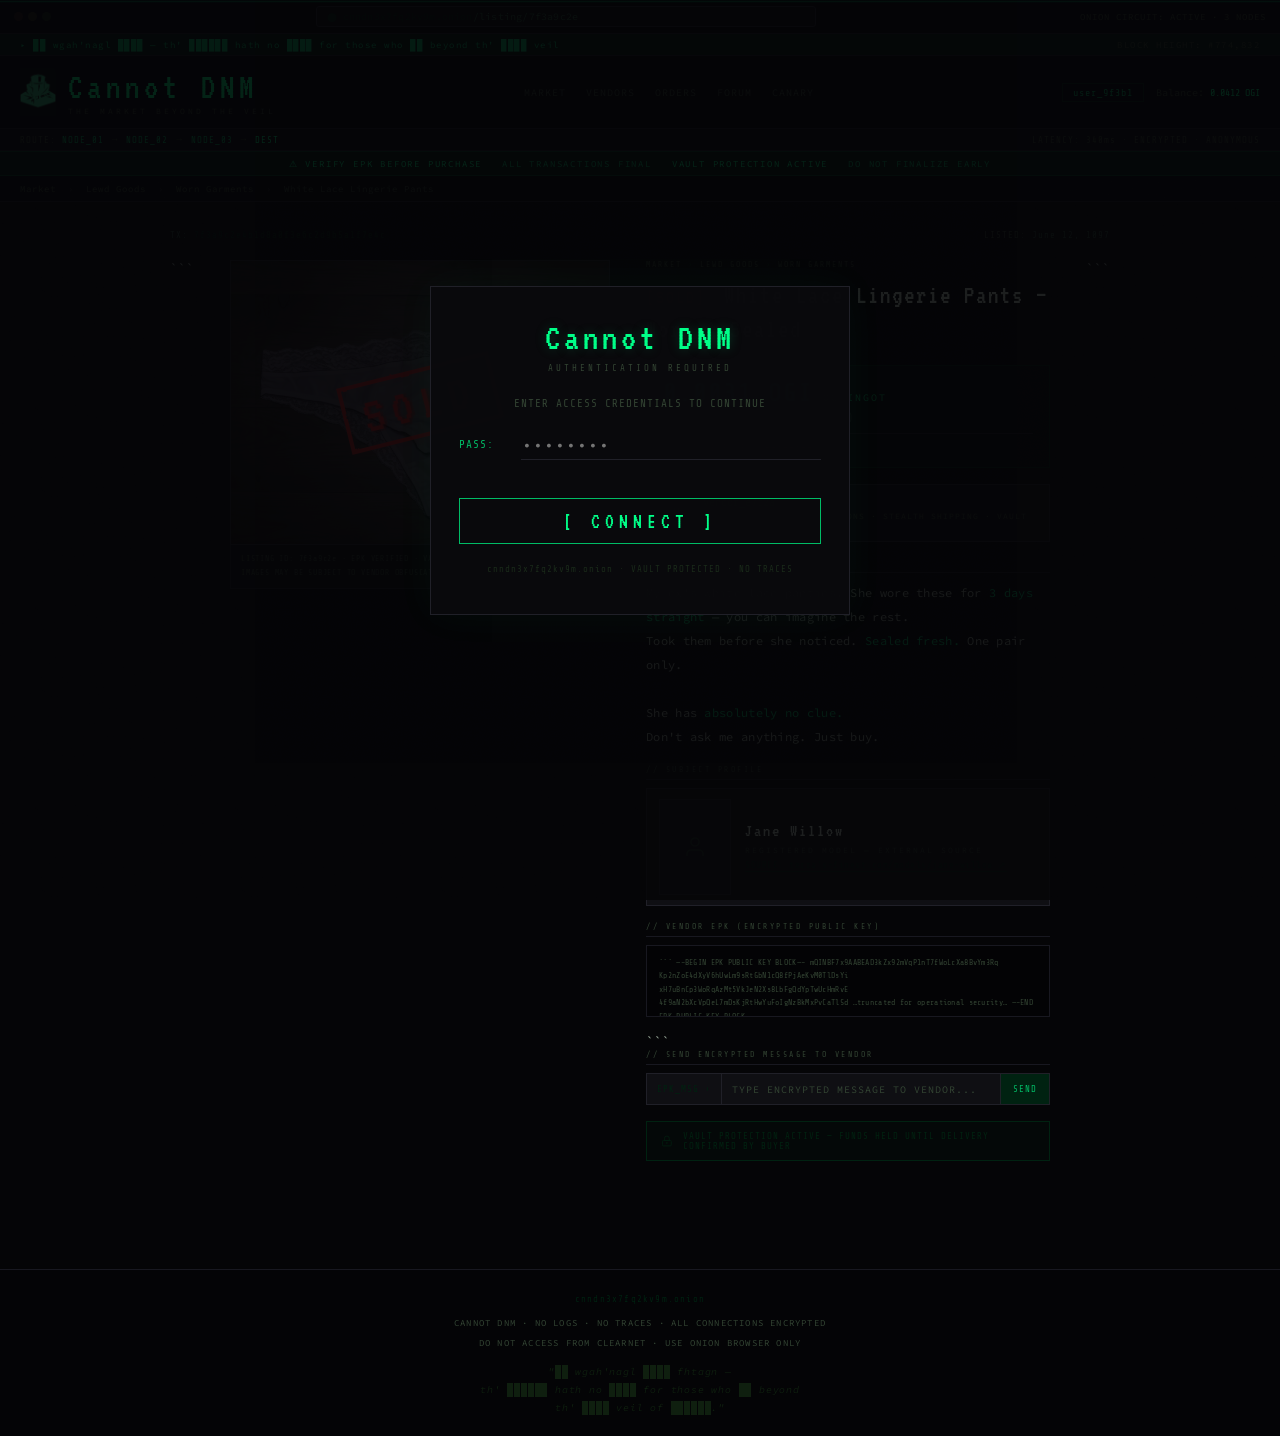
==== commit dd787338: "Create market.html" ====
--- a/market.html
+++ b/market.html
@@ -191,6 +191,7 @@
 <div class="product-img-outer">
   <div class="product-img-wrap">
     <img src="images/vendor.jpg" alt="listing"
+         onload="this.nextElementSibling.style.display='none'"
          onerror="this.style.display='none'">
     <div class="img-placeholder">
       <svg width="36" height="36" viewBox="0 0 24 24" fill="none"
@@ -264,6 +265,7 @@
     <div class="source-inner">
       <div class="source-photo">
         <img src="images/jane.jpg" alt="Jane Willow"
+             onload="this.nextElementSibling.style.display='none'"
              onerror="this.style.display='none'">
         <div class="source-photo-ph">
           <svg width="24" height="24" viewBox="0 0 24 24" fill="none"
--- a/style.css
+++ b/style.css
@@ -23,10 +23,10 @@
 }
 
 *, *::before, *::after { margin:0; padding:0; box-sizing:border-box; }
-html { scroll-behavior: smooth; }
+html { scroll-behavior: smooth; background: #050507; }
 
 body {
-  background: var(--bg);
+  background: transparent;
   color: var(--text);
   font-family: var(--font-body);
   font-size: 13px;
@@ -122,7 +122,7 @@
 .cursor { display:inline-block; width:8px; height:13px; background:var(--green); vertical-align:middle; animation:blink .8s step-end infinite; margin-left:2px; }
 
 /* BROWSER BAR */
-.browser-bar { background:rgba(6,6,8,.95); border-bottom:1px solid var(--border); padding:6px 14px; display:flex; align-items:center; gap:10px; font-size:10px; color:var(--text-dim); user-select:none; backdrop-filter:blur(4px); }
+.browser-bar { background:rgba(5,5,7,.75); border-bottom:1px solid var(--border); padding:6px 14px; display:flex; align-items:center; gap:10px; font-size:10px; color:var(--text-dim); user-select:none; backdrop-filter:blur(4px); }
 .browser-dots { display:flex; gap:5px; }
 .browser-dot { width:9px; height:9px; border-radius:50%; }
 .browser-dot.r { background:#221010; }
@@ -135,7 +135,7 @@
 .browser-status { font-size:9px; color:var(--text-dim); letter-spacing:1px; }
 
 /* HEADER */
-.site-header { background:rgba(10,10,13,.93); border-bottom:1px solid var(--border); backdrop-filter:blur(4px); }
+.site-header { background:rgba(5,5,7,.75); border-bottom:1px solid var(--border); backdrop-filter:blur(4px); }
 .header-ticker { background:var(--green-faint); border-bottom:1px solid var(--border); padding:5px 20px; font-size:9px; color:var(--text-dim); letter-spacing:1.5px; display:flex; justify-content:space-between; align-items:center; animation:flicker 12s infinite; }
 .ticker-alert { color:var(--green-dim); }
 .header-main { display:flex; align-items:center; justify-content:space-between; padding:12px 20px; }
@@ -154,19 +154,19 @@
 .ogi-balance span { color:var(--green); font-family:var(--font-mono); }
 
 /* NODE BAR */
-.node-bar { background:var(--surface2); border-bottom:1px solid var(--border); padding:5px 20px; font-family:var(--font-mono); font-size:9px; color:var(--text-dim); letter-spacing:1px; display:flex; align-items:center; gap:6px; }
+.node-bar { background:rgba(15,15,19,.7); border-bottom:1px solid var(--border); padding:5px 20px; font-family:var(--font-mono); font-size:9px; color:var(--text-dim); letter-spacing:1px; display:flex; align-items:center; gap:6px; }
 .node { color:var(--green-dark); }
 .node.active { color:var(--green-dim); animation:node-travel 2s ease-in-out infinite; }
 .node-arrow { color:var(--text-dim); margin:0 2px; }
 .node-dest { color:var(--green); }
 
 /* WARNING BANNER */
-.warning-banner { background:var(--green-dark); border-bottom:1px solid #004422; border-top:1px solid #004422; padding:6px 20px; font-size:9px; color:var(--green-dark); letter-spacing:1.8px; text-align:center; text-transform:uppercase; display:flex; justify-content:center; gap:20px; flex-wrap:wrap; }
+.warning-banner { background:rgba(0,34,17,.8); border-bottom:1px solid #004422; border-top:1px solid #004422; padding:6px 20px; font-size:9px; color:var(--green-dark); letter-spacing:1.8px; text-align:center; text-transform:uppercase; display:flex; justify-content:center; gap:20px; flex-wrap:wrap; }
 .w-item { color:var(--green-dim); }
 .w-item.hot { color:var(--green); animation:flicker 7s infinite; }
 
 /* BREADCRUMB */
-.breadcrumb { padding:7px 20px; font-size:9px; color:var(--text-dim); letter-spacing:1px; border-bottom:1px solid var(--border); background:rgba(10,10,13,.9); }
+.breadcrumb { padding:7px 20px; font-size:9px; color:var(--text-dim); letter-spacing:1px; border-bottom:1px solid var(--border); background:rgba(5,5,7,.7); }
 .breadcrumb a { color:var(--text-dim); text-decoration:none; }
 .breadcrumb a:hover { color:var(--green); }
 .breadcrumb .sep { color:var(--border2); margin:0 6px; }
@@ -239,7 +239,7 @@
 .vault-block { display:flex; align-items:center; gap:10px; padding:9px 14px; background:rgba(0,255,136,.015); border:1px solid var(--green-dark); font-size:9px; color:var(--green-dark); letter-spacing:1px; font-family:var(--font-mono); }
 
 /* FOOTER */
-.site-footer { border-top:1px solid var(--border); padding:20px; margin-top:48px; background:rgba(10,10,13,.93); text-align:center; font-size:9px; color:var(--text-dim); letter-spacing:1.2px; line-height:2.2; backdrop-filter:blur(4px); }
+.site-footer { border-top:1px solid var(--border); padding:20px; margin-top:48px; background:rgba(5,5,7,.75); text-align:center; font-size:9px; color:var(--text-dim); letter-spacing:1.2px; line-height:2.2; backdrop-filter:blur(4px); }
 .footer-onion { font-family:var(--font-mono); color:var(--green-dark); margin-bottom:4px; }
 .footer-quote { margin-top:10px; font-size:10px; color:#0f1f0f; font-style:italic; letter-spacing:.8px; line-height:1.8; animation:flicker 18s infinite; }
 
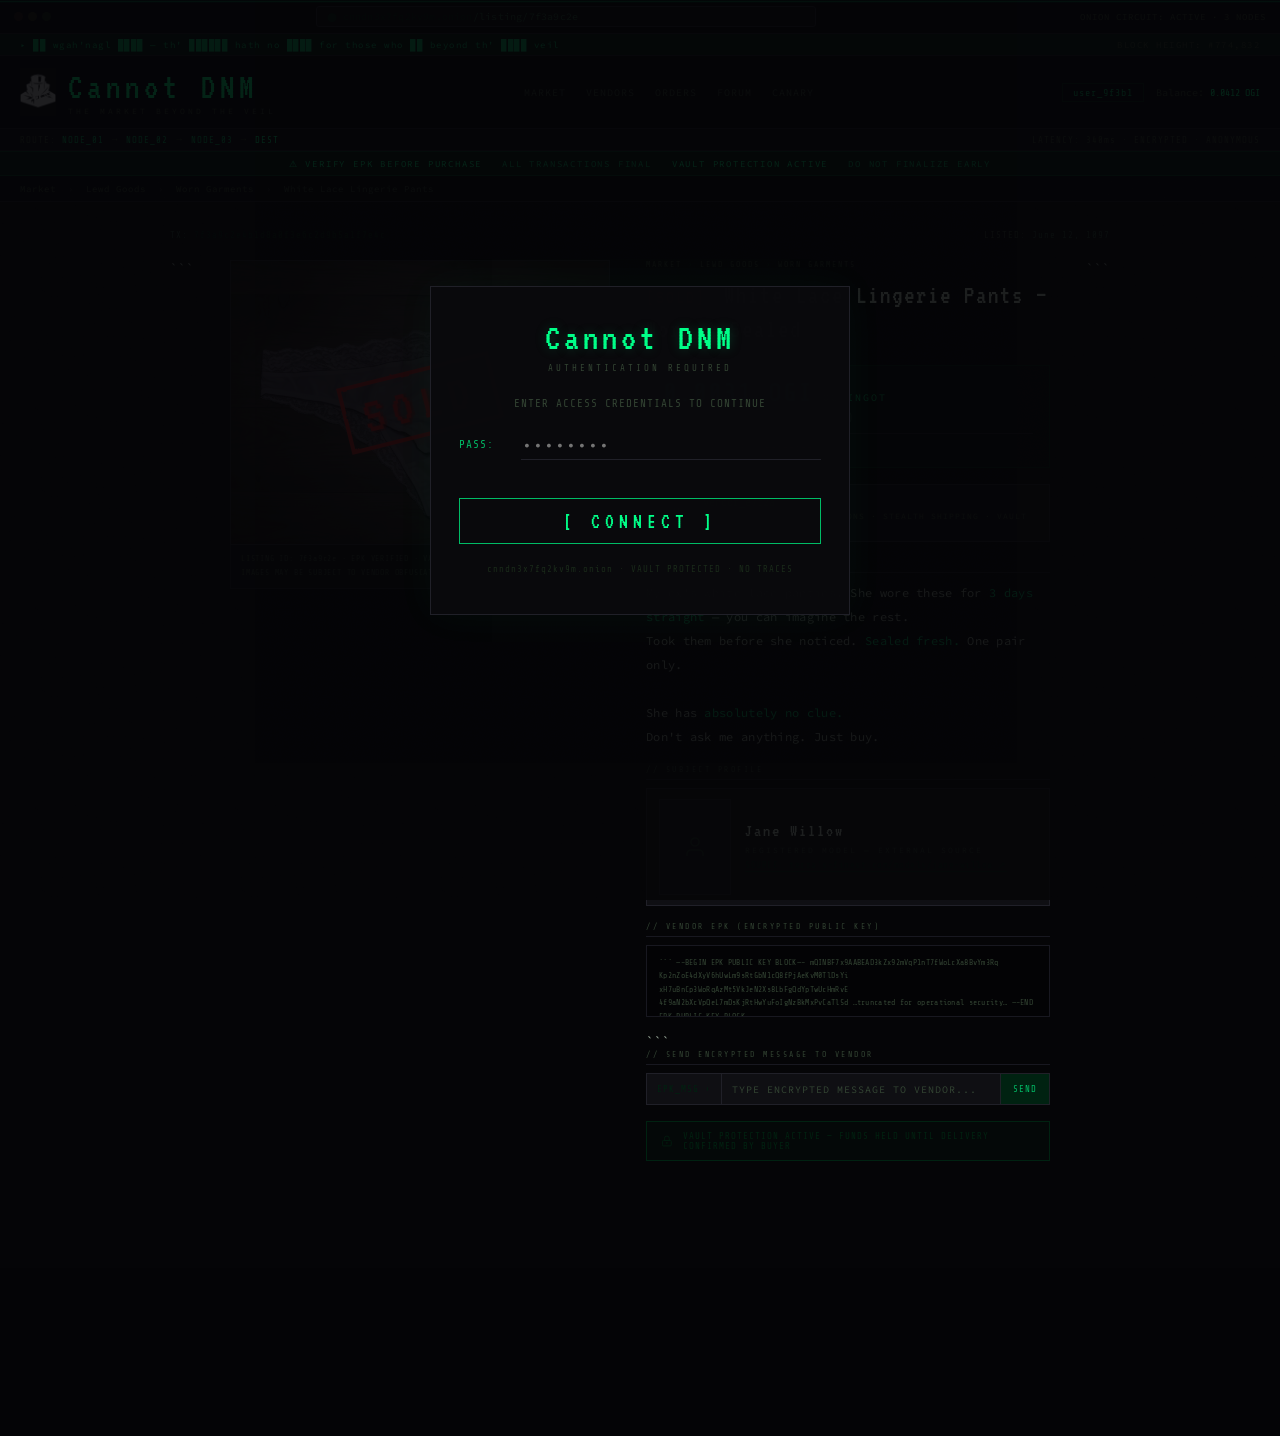
==== commit 37551482: "Update market.html" ====
--- a/market.html
+++ b/market.html
@@ -279,7 +279,7 @@
         <div class="source-name">Jane Willow</div>
         <div class="source-role">REGISTERED MODEL — EXTERNAL SOURCE</div>
         <a class="source-link"
-           href="https://tadokoroikishima-ops.github.io/teatime-hill-willowVC10/profile.html"
+           href="https://tadokoroikishima-ops.github.io/Terras-Finest/"
            target="_blank" rel="noopener noreferrer">
           SOURCE: terra's-finest.com/models/jane-willow ↗
         </a>
